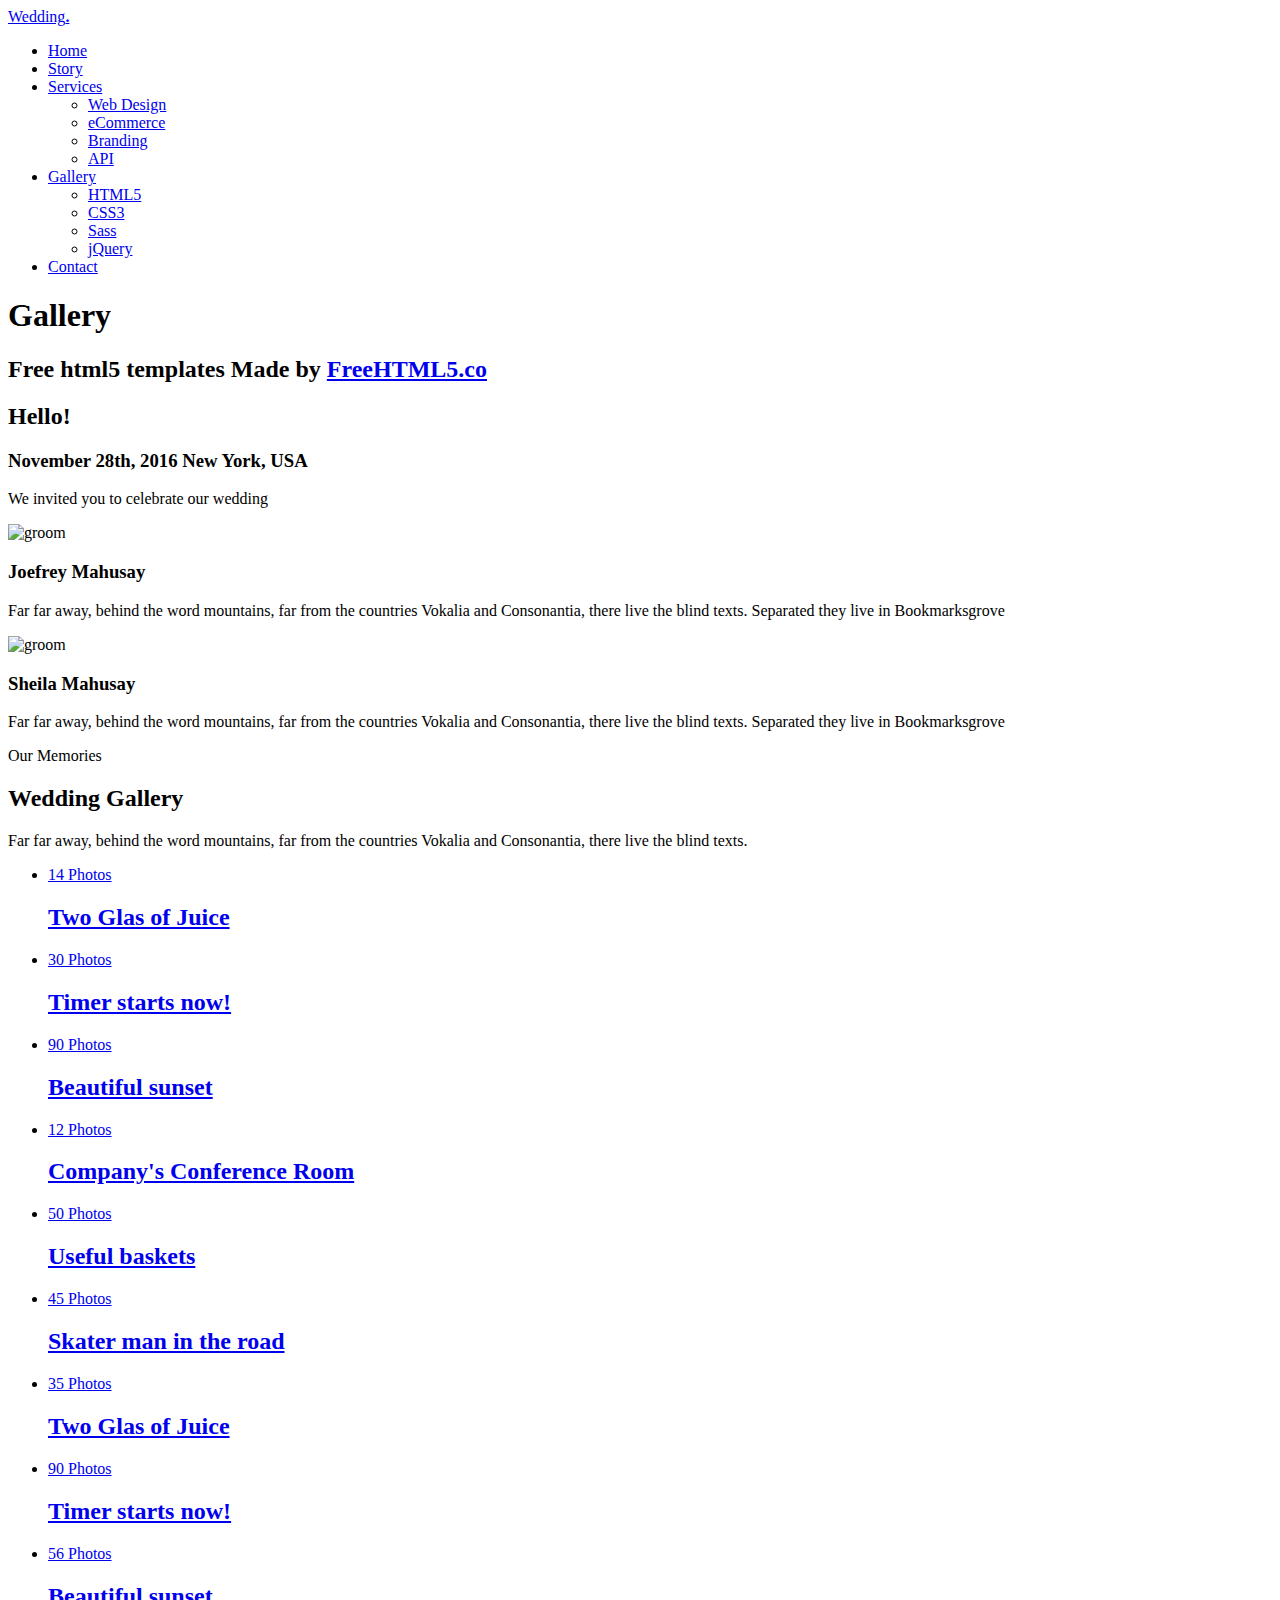
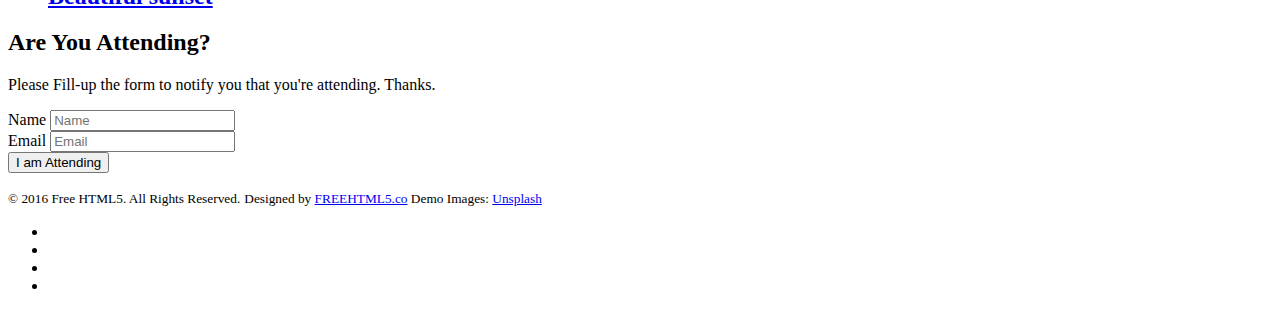
==== gallery.html @ bb52cd8b "Add files via upload" ====
<!DOCTYPE html>
<!--[if lt IE 7]>      <html class="no-js lt-ie9 lt-ie8 lt-ie7"> <![endif]-->
<!--[if IE 7]>         <html class="no-js lt-ie9 lt-ie8"> <![endif]-->
<!--[if IE 8]>         <html class="no-js lt-ie9"> <![endif]-->
<!--[if gt IE 8]><!--> <html class="no-js"> <!--<![endif]-->
	<head>
	<meta charset="utf-8">
	<meta http-equiv="X-UA-Compatible" content="IE=edge">
	<title>Wedding &mdash; 100% Free Fully Responsive HTML5 Template by FREEHTML5.co</title>
	<meta name="viewport" content="width=device-width, initial-scale=1">
	<meta name="description" content="Free HTML5 Template by FREEHTML5.CO" />
	<meta name="keywords" content="free html5, free template, free bootstrap, html5, css3, mobile first, responsive" />
	<meta name="author" content="FREEHTML5.CO" />

  <!-- 
	//////////////////////////////////////////////////////

	FREE HTML5 TEMPLATE 
	DESIGNED & DEVELOPED by FREEHTML5.CO
		
	Website: 		http://freehtml5.co/
	Email: 			info@freehtml5.co
	Twitter: 		http://twitter.com/fh5co
	Facebook: 		https://www.facebook.com/fh5co

	//////////////////////////////////////////////////////
	 -->

  	<!-- Facebook and Twitter integration -->
	<meta property="og:title" content=""/>
	<meta property="og:image" content=""/>
	<meta property="og:url" content=""/>
	<meta property="og:site_name" content=""/>
	<meta property="og:description" content=""/>
	<meta name="twitter:title" content="" />
	<meta name="twitter:image" content="" />
	<meta name="twitter:url" content="" />
	<meta name="twitter:card" content="" />

	<link href='https://fonts.googleapis.com/css?family=Work+Sans:400,300,600,400italic,700' rel='stylesheet' type='text/css'>
	<link href="https://fonts.googleapis.com/css?family=Sacramento" rel="stylesheet">
	
	<!-- Animate.css -->
	<link rel="stylesheet" href="css/animate.css">
	<!-- Icomoon Icon Fonts-->
	<link rel="stylesheet" href="css/icomoon.css">
	<!-- Bootstrap  -->
	<link rel="stylesheet" href="css/bootstrap.css">

	<!-- Magnific Popup -->
	<link rel="stylesheet" href="css/magnific-popup.css">

	<!-- Owl Carousel  -->
	<link rel="stylesheet" href="css/owl.carousel.min.css">
	<link rel="stylesheet" href="css/owl.theme.default.min.css">

	<!-- Theme style  -->
	<link rel="stylesheet" href="css/style.css">

	<!-- Modernizr JS -->
	<script src="js/modernizr-2.6.2.min.js"></script>
	<!-- FOR IE9 below -->
	<!--[if lt IE 9]>
	<script src="js/respond.min.js"></script>
	<![endif]-->

	</head>
	<body>
		
	<div class="fh5co-loader"></div>
	
	<div id="page">
	<nav class="fh5co-nav" role="navigation">
		<div class="container">
			<div class="row">
				<div class="col-xs-2">
					<div id="fh5co-logo"><a href="index.html">Wedding<strong>.</strong></a></div>
				</div>
				<div class="col-xs-10 text-right menu-1">
					<ul>
						<li><a href="index.html">Home</a></li>
						<li><a href="about.html">Story</a></li>
						<li class="has-dropdown">
							<a href="services.html">Services</a>
							<ul class="dropdown">
								<li><a href="#">Web Design</a></li>
								<li><a href="#">eCommerce</a></li>
								<li><a href="#">Branding</a></li>
								<li><a href="#">API</a></li>
							</ul>
						</li>
						<li class="has-dropdown active">
							<a href="gallery.html">Gallery</a>
							<ul class="dropdown">
								<li><a href="#">HTML5</a></li>
								<li><a href="#">CSS3</a></li>
								<li><a href="#">Sass</a></li>
								<li><a href="#">jQuery</a></li>
							</ul>
						</li>
						<li><a href="contact.html">Contact</a></li>
					</ul>
				</div>
			</div>
			
		</div>
	</nav>

	<header id="fh5co-header" class="fh5co-cover fh5co-cover-sm" role="banner" style="background-image:url(images/img_bg_1.jpg);">
		<div class="overlay"></div>
		<div class="fh5co-container">
			<div class="row">
				<div class="col-md-8 col-md-offset-2 text-center">
					<div class="display-t">
						<div class="display-tc animate-box" data-animate-effect="fadeIn">
							<h1>Gallery</h1>
							<h2>Free html5 templates Made by <a href="http://freehtml5.co" target="_blank">FreeHTML5.co</a></h2>
						</div>
					</div>
				</div>
			</div>
		</div>
	</header>

	<div id="fh5co-couple" class="fh5co-section-gray">
		<div class="container">
			<div class="row">
				<div class="col-md-8 col-md-offset-2 text-center fh5co-heading animate-box">
					<h2>Hello!</h2>
					<h3>November 28th, 2016 New York, USA</h3>
					<p>We invited you to celebrate our wedding</p>
				</div>
			</div>
			<div class="couple-wrap animate-box">
				<div class="couple-half">
					<div class="groom">
						<img src="images/groom.jpg" alt="groom" class="img-responsive">
					</div>
					<div class="desc-groom">
						<h3>Joefrey Mahusay</h3>
						<p>Far far away, behind the word mountains, far from the countries Vokalia and Consonantia, there live the blind texts. Separated they live in Bookmarksgrove</p>
					</div>
				</div>
				<p class="heart text-center"><i class="icon-heart2"></i></p>
				<div class="couple-half">
					<div class="bride">
						<img src="images/bride.jpg" alt="groom" class="img-responsive">
					</div>
					<div class="desc-bride">
						<h3>Sheila Mahusay</h3>
						<p>Far far away, behind the word mountains, far from the countries Vokalia and Consonantia, there live the blind texts. Separated they live in Bookmarksgrove</p>
					</div>
				</div>
			</div>
		</div>
	</div>

	<div id="fh5co-gallery">
		<div class="container">
			<div class="row">
				<div class="col-md-8 col-md-offset-2 text-center fh5co-heading animate-box">
					<span>Our Memories</span>
					<h2>Wedding Gallery</h2>
					<p>Far far away, behind the word mountains, far from the countries Vokalia and Consonantia, there live the blind texts.</p>
				</div>
			</div>
			<div class="row row-bottom-padded-md">
				<div class="col-md-12">
					<ul id="fh5co-gallery-list">
						
						<li class="one-third animate-box" data-animate-effect="fadeIn" style="background-image: url(images/gallery-1.jpg); "> 
						<a href="images/gallery-1.jpg">
							<div class="case-studies-summary">
								<span>14 Photos</span>
								<h2>Two Glas of Juice</h2>
							</div>
						</a>
					</li>
					<li class="one-third animate-box" data-animate-effect="fadeIn" style="background-image: url(images/gallery-2.jpg); ">
						<a href="#" class="color-2">
							<div class="case-studies-summary">
								<span>30 Photos</span>
								<h2>Timer starts now!</h2>
							</div>
						</a>
					</li>


					<li class="one-third animate-box" data-animate-effect="fadeIn" style="background-image: url(images/gallery-3.jpg); ">
						<a href="#" class="color-3">
							<div class="case-studies-summary">
								<span>90 Photos</span>
								<h2>Beautiful sunset</h2>
							</div>
						</a>
					</li>
					<li class="one-third animate-box" data-animate-effect="fadeIn" style="background-image: url(images/gallery-4.jpg); ">
						<a href="#" class="color-4">
							<div class="case-studies-summary">
								<span>12 Photos</span>
								<h2>Company's Conference Room</h2>
							</div>
						</a>
					</li>

						<li class="one-third animate-box" data-animate-effect="fadeIn" style="background-image: url(images/gallery-5.jpg); ">
							<a href="#" class="color-3">
								<div class="case-studies-summary">
									<span>50 Photos</span>
									<h2>Useful baskets</h2>
								</div>
							</a>
						</li>
						<li class="one-third animate-box" data-animate-effect="fadeIn" style="background-image: url(images/gallery-6.jpg); ">
							<a href="#" class="color-4">
								<div class="case-studies-summary">
									<span>45 Photos</span>
									<h2>Skater man in the road</h2>
								</div>
							</a>
						</li>

						<li class="one-third animate-box" data-animate-effect="fadeIn" style="background-image: url(images/gallery-7.jpg); ">
							<a href="#" class="color-4">
								<div class="case-studies-summary">
									<span>35 Photos</span>
									<h2>Two Glas of Juice</h2>
								</div>
							</a>
						</li>

						<li class="one-third animate-box" data-animate-effect="fadeIn" style="background-image: url(images/gallery-8.jpg); "> 
							<a href="#" class="color-5">
								<div class="case-studies-summary">
									<span>90 Photos</span>
									<h2>Timer starts now!</h2>
								</div>
							</a>
						</li>
						<li class="one-third animate-box" data-animate-effect="fadeIn" style="background-image: url(images/gallery-9.jpg); ">
							<a href="#" class="color-6">
								<div class="case-studies-summary">
									<span>56 Photos</span>
									<h2>Beautiful sunset</h2>
								</div>
							</a>
						</li>
					</ul>		
				</div>
			</div>
		</div>
	</div>

	<div id="fh5co-started" class="fh5co-bg" style="background-image:url(images/img_bg_4.jpg);">
		<div class="overlay"></div>
		<div class="container">
			<div class="row animate-box">
				<div class="col-md-8 col-md-offset-2 text-center fh5co-heading">
					<h2>Are You Attending?</h2>
					<p>Please Fill-up the form to notify you that you're attending. Thanks.</p>
				</div>
			</div>
			<div class="row animate-box">
				<div class="col-md-10 col-md-offset-1">
					<form class="form-inline">
						<div class="col-md-4 col-sm-4">
							<div class="form-group">
								<label for="name" class="sr-only">Name</label>
								<input type="name" class="form-control" id="name" placeholder="Name">
							</div>
						</div>
						<div class="col-md-4 col-sm-4">
							<div class="form-group">
								<label for="email" class="sr-only">Email</label>
								<input type="email" class="form-control" id="email" placeholder="Email">
							</div>
						</div>
						<div class="col-md-4 col-sm-4">
							<button type="submit" class="btn btn-default btn-block">I am Attending</button>
						</div>
					</form>
				</div>
			</div>
		</div>
	</div>

	<footer id="fh5co-footer" role="contentinfo">
		<div class="container">

			<div class="row copyright">
				<div class="col-md-12 text-center">
					<p>
						<small class="block">&copy; 2016 Free HTML5. All Rights Reserved.</small> 
						<small class="block">Designed by <a href="http://freehtml5.co/" target="_blank">FREEHTML5.co</a> Demo Images: <a href="http://unsplash.co/" target="_blank">Unsplash</a></small>
					</p>
					<p>
						<ul class="fh5co-social-icons">
							<li><a href="#"><i class="icon-twitter"></i></a></li>
							<li><a href="#"><i class="icon-facebook"></i></a></li>
							<li><a href="#"><i class="icon-linkedin"></i></a></li>
							<li><a href="#"><i class="icon-dribbble"></i></a></li>
						</ul>
					</p>
				</div>
			</div>

		</div>
	</footer>
	</div>

	<div class="gototop js-top">
		<a href="#" class="js-gotop"><i class="icon-arrow-up"></i></a>
	</div>
	
	<!-- jQuery -->
	<script src="js/jquery.min.js"></script>
	<!-- jQuery Easing -->
	<script src="js/jquery.easing.1.3.js"></script>
	<!-- Bootstrap -->
	<script src="js/bootstrap.min.js"></script>
	<!-- Waypoints -->
	<script src="js/jquery.waypoints.min.js"></script>
	<!-- Carousel -->
	<script src="js/owl.carousel.min.js"></script>
	<!-- countTo -->
	<script src="js/jquery.countTo.js"></script>

	<!-- Stellar -->
	<script src="js/jquery.stellar.min.js"></script>
	<!-- Magnific Popup -->
	<script src="js/jquery.magnific-popup.min.js"></script>
	<script src="js/magnific-popup-options.js"></script>

	<!-- Main -->
	<script src="js/main.js"></script>


	</body>
</html>
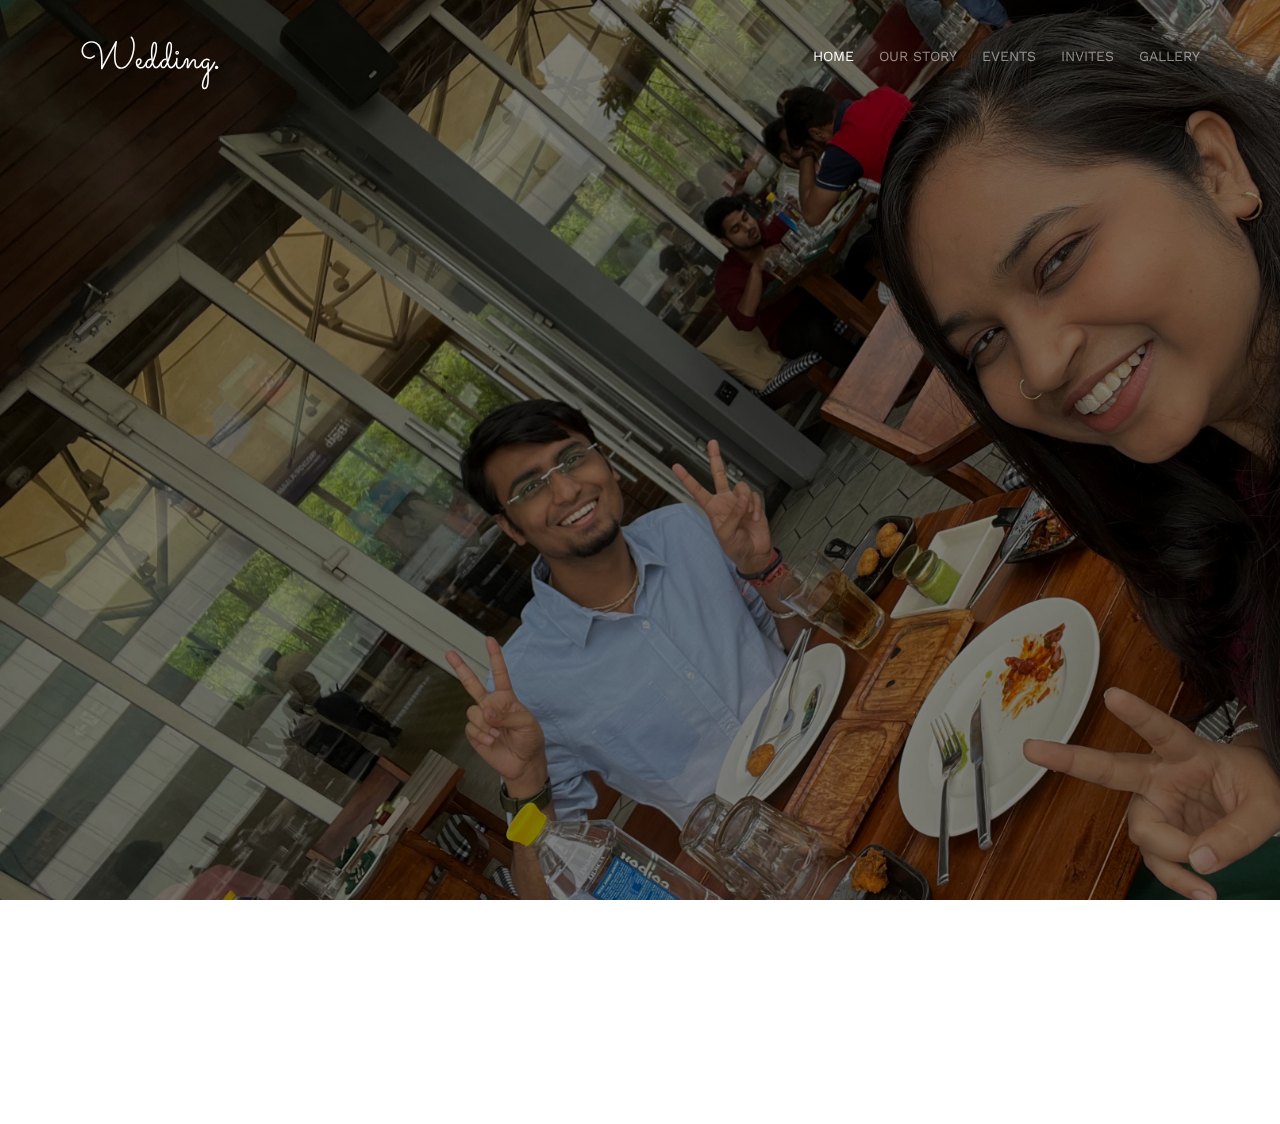
==== commit a3e1066f: "Basic quiz integrated" ====
--- a/gallery.html
+++ b/gallery.html
@@ -6,7 +6,7 @@
 	<head>
 	<meta charset="utf-8">
 	<meta http-equiv="X-UA-Compatible" content="IE=edge">
-	<title>Wedding &mdash; 100% Free Fully Responsive HTML5 Template by FREEHTML5.co</title>
+	<title>Apoorv &mdash; Anjali</title>
 	<meta name="viewport" content="width=device-width, initial-scale=1">
 	<meta name="description" content="Free HTML5 Template by FREEHTML5.CO" />
 	<meta name="keywords" content="free html5, free template, free bootstrap, html5, css3, mobile first, responsive" />
@@ -57,6 +57,10 @@
 	<!-- Theme style  -->
 	<link rel="stylesheet" href="css/style.css">
 
+	<link rel="stylesheet" href="css/style_quiz.css">
+    <!-- FontAweome CDN Link for Icons-->
+    <link rel="stylesheet" href="https://cdnjs.cloudflare.com/ajax/libs/font-awesome/5.15.3/css/all.min.css"/>
+
 	<!-- Modernizr JS -->
 	<script src="js/modernizr-2.6.2.min.js"></script>
 	<!-- FOR IE9 below -->
@@ -70,242 +74,122 @@
 	<div class="fh5co-loader"></div>
 	
 	<div id="page">
-	<nav class="fh5co-nav" role="navigation">
-		<div class="container">
-			<div class="row">
-				<div class="col-xs-2">
-					<div id="fh5co-logo"><a href="index.html">Wedding<strong>.</strong></a></div>
+		<nav class="fh5co-nav" role="navigation">
+			<div class="container">
+				<div class="row">
+					<div class="col-xs-2">
+						<div id="fh5co-logo"><a href="index.html">Wedding<strong>.</strong></a></div>
+					</div>
+					<div class="col-xs-10 text-right menu-1">
+						<ul>
+							<li class="active"><a href="index.html">Home</a></li>
+							<li><a href="#fh5co-couple-story">Our Story</a></li>
+							<li>
+								<a href="#fh5co-event">Events</a>
+							</li>
+							<li>
+								<a href="#fh5co-event-invites">Invites</a>
+							</li>
+							<li><a href="#fh5co-gallery">Gallery</a></li>
+						</ul>
+					</div>
 				</div>
-				<div class="col-xs-10 text-right menu-1">
-					<ul>
-						<li><a href="index.html">Home</a></li>
-						<li><a href="about.html">Story</a></li>
-						<li class="has-dropdown">
-							<a href="services.html">Services</a>
-							<ul class="dropdown">
-								<li><a href="#">Web Design</a></li>
-								<li><a href="#">eCommerce</a></li>
-								<li><a href="#">Branding</a></li>
-								<li><a href="#">API</a></li>
-							</ul>
-						</li>
-						<li class="has-dropdown active">
-							<a href="gallery.html">Gallery</a>
-							<ul class="dropdown">
-								<li><a href="#">HTML5</a></li>
-								<li><a href="#">CSS3</a></li>
-								<li><a href="#">Sass</a></li>
-								<li><a href="#">jQuery</a></li>
-							</ul>
-						</li>
-						<li><a href="contact.html">Contact</a></li>
-					</ul>
-				</div>
+				
 			</div>
-			
-		</div>
-	</nav>
-
-	<header id="fh5co-header" class="fh5co-cover fh5co-cover-sm" role="banner" style="background-image:url(images/img_bg_1.jpg);">
-		<div class="overlay"></div>
-		<div class="fh5co-container">
-			<div class="row">
-				<div class="col-md-8 col-md-offset-2 text-center">
-					<div class="display-t">
-						<div class="display-tc animate-box" data-animate-effect="fadeIn">
-							<h1>Gallery</h1>
-							<h2>Free html5 templates Made by <a href="http://freehtml5.co" target="_blank">FreeHTML5.co</a></h2>
+		</nav>
+	
+		<header id="fh5co-header" class="fh5co-cover" role="banner" data-stellar-background-ratio="0.5">
+			<div class="overlay"></div>
+			<div class="container">
+				<div class="row">
+					<div class="col-md-8 col-md-offset-2 text-center">
+						<div class="display-t">
+							<div class="display-tc animate-box" data-animate-effect="fadeIn">
+								<h1 style="font-size: 70px;">Do you know the couple?</h1>
+								<!-- start Quiz button -->
+	 <div class="start_btn"><button>Start Quiz</button></div>
+								<!-- <h2>We Are Getting Married</h2>
+								<div class="simply-countdown simply-countdown-one"></div>
+								<p><button onclick="saveEvent()" class="btn btn-default btn-sm">Save the date</button></p> -->
+							</div>
 						</div>
 					</div>
 				</div>
 			</div>
-		</div>
-	</header>
-
-	<div id="fh5co-couple" class="fh5co-section-gray">
+		</header>
+	
+	<div id="fh5co-couple">
 		<div class="container">
 			<div class="row">
-				<div class="col-md-8 col-md-offset-2 text-center fh5co-heading animate-box">
-					<h2>Hello!</h2>
-					<h3>November 28th, 2016 New York, USA</h3>
-					<p>We invited you to celebrate our wedding</p>
-				</div>
-			</div>
-			<div class="couple-wrap animate-box">
-				<div class="couple-half">
-					<div class="groom">
-						<img src="images/groom.jpg" alt="groom" class="img-responsive">
-					</div>
-					<div class="desc-groom">
-						<h3>Joefrey Mahusay</h3>
-						<p>Far far away, behind the word mountains, far from the countries Vokalia and Consonantia, there live the blind texts. Separated they live in Bookmarksgrove</p>
-					</div>
-				</div>
-				<p class="heart text-center"><i class="icon-heart2"></i></p>
-				<div class="couple-half">
-					<div class="bride">
-						<img src="images/bride.jpg" alt="groom" class="img-responsive">
-					</div>
-					<div class="desc-bride">
-						<h3>Sheila Mahusay</h3>
-						<p>Far far away, behind the word mountains, far from the countries Vokalia and Consonantia, there live the blind texts. Separated they live in Bookmarksgrove</p>
-					</div>
-				</div>
-			</div>
-		</div>
-	</div>
-
-	<div id="fh5co-gallery">
-		<div class="container">
-			<div class="row">
-				<div class="col-md-8 col-md-offset-2 text-center fh5co-heading animate-box">
-					<span>Our Memories</span>
-					<h2>Wedding Gallery</h2>
-					<p>Far far away, behind the word mountains, far from the countries Vokalia and Consonantia, there live the blind texts.</p>
-				</div>
-			</div>
-			<div class="row row-bottom-padded-md">
-				<div class="col-md-12">
-					<ul id="fh5co-gallery-list">
-						
-						<li class="one-third animate-box" data-animate-effect="fadeIn" style="background-image: url(images/gallery-1.jpg); "> 
-						<a href="images/gallery-1.jpg">
-							<div class="case-studies-summary">
-								<span>14 Photos</span>
-								<h2>Two Glas of Juice</h2>
-							</div>
-						</a>
-					</li>
-					<li class="one-third animate-box" data-animate-effect="fadeIn" style="background-image: url(images/gallery-2.jpg); ">
-						<a href="#" class="color-2">
-							<div class="case-studies-summary">
-								<span>30 Photos</span>
-								<h2>Timer starts now!</h2>
-							</div>
-						</a>
-					</li>
-
-
-					<li class="one-third animate-box" data-animate-effect="fadeIn" style="background-image: url(images/gallery-3.jpg); ">
-						<a href="#" class="color-3">
-							<div class="case-studies-summary">
-								<span>90 Photos</span>
-								<h2>Beautiful sunset</h2>
-							</div>
-						</a>
-					</li>
-					<li class="one-third animate-box" data-animate-effect="fadeIn" style="background-image: url(images/gallery-4.jpg); ">
-						<a href="#" class="color-4">
-							<div class="case-studies-summary">
-								<span>12 Photos</span>
-								<h2>Company's Conference Room</h2>
-							</div>
-						</a>
-					</li>
-
-						<li class="one-third animate-box" data-animate-effect="fadeIn" style="background-image: url(images/gallery-5.jpg); ">
-							<a href="#" class="color-3">
-								<div class="case-studies-summary">
-									<span>50 Photos</span>
-									<h2>Useful baskets</h2>
-								</div>
-							</a>
-						</li>
-						<li class="one-third animate-box" data-animate-effect="fadeIn" style="background-image: url(images/gallery-6.jpg); ">
-							<a href="#" class="color-4">
-								<div class="case-studies-summary">
-									<span>45 Photos</span>
-									<h2>Skater man in the road</h2>
-								</div>
-							</a>
-						</li>
-
-						<li class="one-third animate-box" data-animate-effect="fadeIn" style="background-image: url(images/gallery-7.jpg); ">
-							<a href="#" class="color-4">
-								<div class="case-studies-summary">
-									<span>35 Photos</span>
-									<h2>Two Glas of Juice</h2>
-								</div>
-							</a>
-						</li>
-
-						<li class="one-third animate-box" data-animate-effect="fadeIn" style="background-image: url(images/gallery-8.jpg); "> 
-							<a href="#" class="color-5">
-								<div class="case-studies-summary">
-									<span>90 Photos</span>
-									<h2>Timer starts now!</h2>
-								</div>
-							</a>
-						</li>
-						<li class="one-third animate-box" data-animate-effect="fadeIn" style="background-image: url(images/gallery-9.jpg); ">
-							<a href="#" class="color-6">
-								<div class="case-studies-summary">
-									<span>56 Photos</span>
-									<h2>Beautiful sunset</h2>
-								</div>
-							</a>
-						</li>
-					</ul>		
-				</div>
-			</div>
-		</div>
-	</div>
-
-	<div id="fh5co-started" class="fh5co-bg" style="background-image:url(images/img_bg_4.jpg);">
-		<div class="overlay"></div>
-		<div class="container">
-			<div class="row animate-box">
-				<div class="col-md-8 col-md-offset-2 text-center fh5co-heading">
-					<h2>Are You Attending?</h2>
-					<p>Please Fill-up the form to notify you that you're attending. Thanks.</p>
-				</div>
-			</div>
-			<div class="row animate-box">
-				<div class="col-md-10 col-md-offset-1">
-					<form class="form-inline">
-						<div class="col-md-4 col-sm-4">
-							<div class="form-group">
-								<label for="name" class="sr-only">Name</label>
-								<input type="name" class="form-control" id="name" placeholder="Name">
-							</div>
-						</div>
-						<div class="col-md-4 col-sm-4">
-							<div class="form-group">
-								<label for="email" class="sr-only">Email</label>
-								<input type="email" class="form-control" id="email" placeholder="Email">
-							</div>
-						</div>
-						<div class="col-md-4 col-sm-4">
-							<button type="submit" class="btn btn-default btn-block">I am Attending</button>
-						</div>
-					</form>
-				</div>
-			</div>
-		</div>
-	</div>
-
-	<footer id="fh5co-footer" role="contentinfo">
-		<div class="container">
-
-			<div class="row copyright">
-				<div class="col-md-12 text-center">
-					<p>
-						<small class="block">&copy; 2016 Free HTML5. All Rights Reserved.</small> 
-						<small class="block">Designed by <a href="http://freehtml5.co/" target="_blank">FREEHTML5.co</a> Demo Images: <a href="http://unsplash.co/" target="_blank">Unsplash</a></small>
-					</p>
-					<p>
-						<ul class="fh5co-social-icons">
-							<li><a href="#"><i class="icon-twitter"></i></a></li>
-							<li><a href="#"><i class="icon-facebook"></i></a></li>
-							<li><a href="#"><i class="icon-linkedin"></i></a></li>
-							<li><a href="#"><i class="icon-dribbble"></i></a></li>
-						</ul>
-					</p>
-				</div>
-			</div>
-
-		</div>
-	</footer>
+
+	 <!-- Info Box -->
+	 <div class="info_box">
+		 <div class="info-title"><span>Some Rules of this Quiz</span></div>
+		 <div class="info-list">
+			 <div class="info">1. You will have only <span>15 seconds</span> per each question.</div>
+			 <div class="info">2. Once you select your answer, it can't be undone.</div>
+			 <div class="info">3. You can't select any option once time goes off.</div>
+			 <div class="info">4. You can't exit from the Quiz while you're playing.</div>
+			 <div class="info">5. You'll get points on the basis of your correct answers.</div>
+		 </div>
+		 <div class="buttons">
+			 <button class="quit">Exit Quiz</button>
+			 <button class="restart">Continue</button>
+		 </div>
+	 </div>
+ 
+	 <!-- Quiz Box -->
+	 <div class="quiz_box">
+		 <header>
+			 <div class="title">Awesome Quiz Application</div>
+			 <div class="timer">
+				 <div class="time_left_txt">Time Left</div>
+				 <div class="timer_sec">15</div>
+			 </div>
+			 <div class="time_line"></div>
+		 </header>
+		 <section>
+			 <div class="que_text">
+				 <!-- Here I've inserted question from JavaScript -->
+			 </div>
+			 <div class="option_list">
+				 <!-- Here I've inserted options from JavaScript -->
+			 </div>
+		 </section>
+ 
+		 <!-- footer of Quiz Box -->
+		 <footer>
+			 <div class="total_que">
+				 <!-- Here I've inserted Question Count Number from JavaScript -->
+			 </div>
+			 <button class="next_btn">Next Que</button>
+		 </footer>
+	 </div>
+ 
+	 <!-- Result Box -->
+	 <div class="result_box">
+		 <div class="icon">
+			 <i class="fas fa-crown"></i>
+		 </div>
+		 <div class="complete_text">You've completed the Quiz!</div>
+		 <div class="score_text">
+			 <!-- Here I've inserted Score Result from JavaScript -->
+		 </div>
+		 <div class="buttons">
+			 <button class="restart">Replay Quiz</button>
+			 <button class="quit">Quit Quiz</button>
+		 </div>
+	 </div>
+	 </div>
+	 </div>
+	 </div>
+ 
+	 <!-- Inside this JavaScript file I've inserted Questions and Options only -->
+	 <script src="js/questions.js"></script>
+ 
+	 <!-- Inside this JavaScript file I've coded all Quiz Codes -->
+	 <script src="js/script.js"></script>
+
 	</div>
 
 	<div class="gototop js-top">
--- a/css/icomoon.css
+++ b/css/icomoon.css
@@ -0,0 +1,1571 @@
+@font-face {
+  font-family: 'icomoon';
+  src:  url('../fonts/icomoon/icomoon.eot?6iuir');
+  src:  url('../fonts/icomoon/icomoon.eot?6iuir#iefix') format('embedded-opentype'),
+    url('../fonts/icomoon/icomoon.ttf?6iuir') format('truetype'),
+    url('../fonts/icomoon/icomoon.woff?6iuir') format('woff'),
+    url('../fonts/icomoon/icomoon.svg?6iuir#icomoon') format('svg');
+  font-weight: normal;
+  font-style: normal;
+}
+
+[class^="icon-"], [class*=" icon-"] {
+  /* use !important to prevent issues with browser extensions that change fonts */
+  font-family: 'icomoon' !important;
+  speak: none;
+  font-style: normal;
+  font-weight: normal;
+  font-variant: normal;
+  text-transform: none;
+  line-height: 1;
+
+  /* Better Font Rendering =========== */
+  -webkit-font-smoothing: antialiased;
+  -moz-osx-font-smoothing: grayscale;
+}
+
+.icon-eye:before {
+  content: "\e000";
+}
+.icon-paper-clip:before {
+  content: "\e001";
+}
+.icon-mail:before {
+  content: "\e002";
+}
+.icon-toggle:before {
+  content: "\e003";
+}
+.icon-layout:before {
+  content: "\e004";
+}
+.icon-link:before {
+  content: "\e005";
+}
+.icon-bell:before {
+  content: "\e006";
+}
+.icon-lock:before {
+  content: "\e007";
+}
+.icon-unlock:before {
+  content: "\e008";
+}
+.icon-ribbon:before {
+  content: "\e009";
+}
+.icon-image:before {
+  content: "\e010";
+}
+.icon-signal:before {
+  content: "\e011";
+}
+.icon-target:before {
+  content: "\e012";
+}
+.icon-clipboard:before {
+  content: "\e013";
+}
+.icon-clock:before {
+  content: "\e014";
+}
+.icon-watch:before {
+  content: "\e015";
+}
+.icon-air-play:before {
+  content: "\e016";
+}
+.icon-camera:before {
+  content: "\e017";
+}
+.icon-video:before {
+  content: "\e018";
+}
+.icon-disc:before {
+  content: "\e019";
+}
+.icon-printer:before {
+  content: "\e020";
+}
+.icon-monitor:before {
+  content: "\e021";
+}
+.icon-server:before {
+  content: "\e022";
+}
+.icon-cog:before {
+  content: "\e023";
+}
+.icon-heart:before {
+  content: "\e024";
+}
+.icon-paragraph:before {
+  content: "\e025";
+}
+.icon-align-justify:before {
+  content: "\e026";
+}
+.icon-align-left:before {
+  content: "\e027";
+}
+.icon-align-center:before {
+  content: "\e028";
+}
+.icon-align-right:before {
+  content: "\e029";
+}
+.icon-book:before {
+  content: "\e030";
+}
+.icon-layers:before {
+  content: "\e031";
+}
+.icon-stack:before {
+  content: "\e032";
+}
+.icon-stack-2:before {
+  content: "\e033";
+}
+.icon-paper:before {
+  content: "\e034";
+}
+.icon-paper-stack:before {
+  content: "\e035";
+}
+.icon-search:before {
+  content: "\e036";
+}
+.icon-zoom-in:before {
+  content: "\e037";
+}
+.icon-zoom-out:before {
+  content: "\e038";
+}
+.icon-reply:before {
+  content: "\e039";
+}
+.icon-circle-plus:before {
+  content: "\e040";
+}
+.icon-circle-minus:before {
+  content: "\e041";
+}
+.icon-circle-check:before {
+  content: "\e042";
+}
+.icon-circle-cross:before {
+  content: "\e043";
+}
+.icon-square-plus:before {
+  content: "\e044";
+}
+.icon-square-minus:before {
+  content: "\e045";
+}
+.icon-square-check:before {
+  content: "\e046";
+}
+.icon-square-cross:before {
+  content: "\e047";
+}
+.icon-microphone:before {
+  content: "\e048";
+}
+.icon-record:before {
+  content: "\e049";
+}
+.icon-skip-back:before {
+  content: "\e050";
+}
+.icon-rewind:before {
+  content: "\e051";
+}
+.icon-play:before {
+  content: "\e052";
+}
+.icon-pause:before {
+  content: "\e053";
+}
+.icon-stop:before {
+  content: "\e054";
+}
+.icon-fast-forward:before {
+  content: "\e055";
+}
+.icon-skip-forward:before {
+  content: "\e056";
+}
+.icon-shuffle:before {
+  content: "\e057";
+}
+.icon-repeat:before {
+  content: "\e058";
+}
+.icon-folder:before {
+  content: "\e059";
+}
+.icon-umbrella:before {
+  content: "\e060";
+}
+.icon-moon:before {
+  content: "\e061";
+}
+.icon-thermometer:before {
+  content: "\e062";
+}
+.icon-drop:before {
+  content: "\e063";
+}
+.icon-sun:before {
+  content: "\e064";
+}
+.icon-cloud:before {
+  content: "\e065";
+}
+.icon-cloud-upload:before {
+  content: "\e066";
+}
+.icon-cloud-download:before {
+  content: "\e067";
+}
+.icon-upload:before {
+  content: "\e068";
+}
+.icon-download:before {
+  content: "\e069";
+}
+.icon-location:before {
+  content: "\e070";
+}
+.icon-location-2:before {
+  content: "\e071";
+}
+.icon-map:before {
+  content: "\e072";
+}
+.icon-battery:before {
+  content: "\e073";
+}
+.icon-head:before {
+  content: "\e074";
+}
+.icon-briefcase:before {
+  content: "\e075";
+}
+.icon-speech-bubble:before {
+  content: "\e076";
+}
+.icon-anchor:before {
+  content: "\e077";
+}
+.icon-globe:before {
+  content: "\e078";
+}
+.icon-box:before {
+  content: "\e079";
+}
+.icon-reload:before {
+  content: "\e080";
+}
+.icon-share:before {
+  content: "\e081";
+}
+.icon-marquee:before {
+  content: "\e082";
+}
+.icon-marquee-plus:before {
+  content: "\e083";
+}
+.icon-marquee-minus:before {
+  content: "\e084";
+}
+.icon-tag:before {
+  content: "\e085";
+}
+.icon-power:before {
+  content: "\e086";
+}
+.icon-command:before {
+  content: "\e087";
+}
+.icon-alt:before {
+  content: "\e088";
+}
+.icon-esc:before {
+  content: "\e089";
+}
+.icon-bar-graph:before {
+  content: "\e090";
+}
+.icon-bar-graph-2:before {
+  content: "\e091";
+}
+.icon-pie-graph:before {
+  content: "\e092";
+}
+.icon-star:before {
+  content: "\e093";
+}
+.icon-arrow-left:before {
+  content: "\e094";
+}
+.icon-arrow-right:before {
+  content: "\e095";
+}
+.icon-arrow-up:before {
+  content: "\e096";
+}
+.icon-arrow-down:before {
+  content: "\e097";
+}
+.icon-volume:before {
+  content: "\e098";
+}
+.icon-mute:before {
+  content: "\e099";
+}
+.icon-content-right:before {
+  content: "\e100";
+}
+.icon-content-left:before {
+  content: "\e101";
+}
+.icon-grid:before {
+  content: "\e102";
+}
+.icon-grid-2:before {
+  content: "\e103";
+}
+.icon-columns:before {
+  content: "\e104";
+}
+.icon-loader:before {
+  content: "\e105";
+}
+.icon-bag:before {
+  content: "\e106";
+}
+.icon-ban:before {
+  content: "\e107";
+}
+.icon-flag:before {
+  content: "\e108";
+}
+.icon-trash:before {
+  content: "\e109";
+}
+.icon-expand:before {
+  content: "\e110";
+}
+.icon-contract:before {
+  content: "\e111";
+}
+.icon-maximize:before {
+  content: "\e112";
+}
+.icon-minimize:before {
+  content: "\e113";
+}
+.icon-plus:before {
+  content: "\e114";
+}
+.icon-minus:before {
+  content: "\e115";
+}
+.icon-check:before {
+  content: "\e116";
+}
+.icon-cross:before {
+  content: "\e117";
+}
+.icon-move:before {
+  content: "\e118";
+}
+.icon-delete:before {
+  content: "\e119";
+}
+.icon-menu:before {
+  content: "\e120";
+}
+.icon-archive:before {
+  content: "\e121";
+}
+.icon-inbox:before {
+  content: "\e122";
+}
+.icon-outbox:before {
+  content: "\e123";
+}
+.icon-file:before {
+  content: "\e124";
+}
+.icon-file-add:before {
+  content: "\e125";
+}
+.icon-file-subtract:before {
+  content: "\e126";
+}
+.icon-help:before {
+  content: "\e127";
+}
+.icon-open:before {
+  content: "\e128";
+}
+.icon-ellipsis:before {
+  content: "\e129";
+}
+.icon-add-to-list:before {
+  content: "\e900";
+}
+.icon-classic-computer:before {
+  content: "\e901";
+}
+.icon-controller-fast-backward:before {
+  content: "\e902";
+}
+.icon-creative-commons-attribution:before {
+  content: "\e903";
+}
+.icon-creative-commons-noderivs:before {
+  content: "\e904";
+}
+.icon-creative-commons-noncommercial-eu:before {
+  content: "\e905";
+}
+.icon-creative-commons-noncommercial-us:before {
+  content: "\e906";
+}
+.icon-creative-commons-public-domain:before {
+  content: "\e907";
+}
+.icon-creative-commons-remix:before {
+  content: "\e908";
+}
+.icon-creative-commons-share:before {
+  content: "\e909";
+}
+.icon-creative-commons-sharealike:before {
+  content: "\e90a";
+}
+.icon-creative-commons:before {
+  content: "\e90b";
+}
+.icon-document-landscape:before {
+  content: "\e90c";
+}
+.icon-remove-user:before {
+  content: "\e90d";
+}
+.icon-warning:before {
+  content: "\e90e";
+}
+.icon-arrow-bold-down:before {
+  content: "\e90f";
+}
+.icon-arrow-bold-left:before {
+  content: "\e910";
+}
+.icon-arrow-bold-right:before {
+  content: "\e911";
+}
+.icon-arrow-bold-up:before {
+  content: "\e912";
+}
+.icon-arrow-down2:before {
+  content: "\e913";
+}
+.icon-arrow-left2:before {
+  content: "\e914";
+}
+.icon-arrow-long-down:before {
+  content: "\e915";
+}
+.icon-arrow-long-left:before {
+  content: "\e916";
+}
+.icon-arrow-long-right:before {
+  content: "\e917";
+}
+.icon-arrow-long-up:before {
+  content: "\e918";
+}
+.icon-arrow-right2:before {
+  content: "\e919";
+}
+.icon-arrow-up2:before {
+  content: "\e91a";
+}
+.icon-arrow-with-circle-down:before {
+  content: "\e91b";
+}
+.icon-arrow-with-circle-left:before {
+  content: "\e91c";
+}
+.icon-arrow-with-circle-right:before {
+  content: "\e91d";
+}
+.icon-arrow-with-circle-up:before {
+  content: "\e91e";
+}
+.icon-bookmark:before {
+  content: "\e91f";
+}
+.icon-bookmarks:before {
+  content: "\e920";
+}
+.icon-chevron-down:before {
+  content: "\e921";
+}
+.icon-chevron-left:before {
+  content: "\e922";
+}
+.icon-chevron-right:before {
+  content: "\e923";
+}
+.icon-chevron-small-down:before {
+  content: "\e924";
+}
+.icon-chevron-small-left:before {
+  content: "\e925";
+}
+.icon-chevron-small-right:before {
+  content: "\e926";
+}
+.icon-chevron-small-up:before {
+  content: "\e927";
+}
+.icon-chevron-thin-down:before {
+  content: "\e928";
+}
+.icon-chevron-thin-left:before {
+  content: "\e929";
+}
+.icon-chevron-thin-right:before {
+  content: "\e92a";
+}
+.icon-chevron-thin-up:before {
+  content: "\e92b";
+}
+.icon-chevron-up:before {
+  content: "\e92c";
+}
+.icon-chevron-with-circle-down:before {
+  content: "\e92d";
+}
+.icon-chevron-with-circle-left:before {
+  content: "\e92e";
+}
+.icon-chevron-with-circle-right:before {
+  content: "\e92f";
+}
+.icon-chevron-with-circle-up:before {
+  content: "\e930";
+}
+.icon-cloud2:before {
+  content: "\e931";
+}
+.icon-controller-fast-forward:before {
+  content: "\e932";
+}
+.icon-controller-jump-to-start:before {
+  content: "\e933";
+}
+.icon-controller-next:before {
+  content: "\e934";
+}
+.icon-controller-paus:before {
+  content: "\e935";
+}
+.icon-controller-play:before {
+  content: "\e936";
+}
+.icon-controller-record:before {
+  content: "\e937";
+}
+.icon-controller-stop:before {
+  content: "\e938";
+}
+.icon-controller-volume:before {
+  content: "\e939";
+}
+.icon-dot-single:before {
+  content: "\e93a";
+}
+.icon-dots-three-horizontal:before {
+  content: "\e93b";
+}
+.icon-dots-three-vertical:before {
+  content: "\e93c";
+}
+.icon-dots-two-horizontal:before {
+  content: "\e93d";
+}
+.icon-dots-two-vertical:before {
+  content: "\e93e";
+}
+.icon-download2:before {
+  content: "\e93f";
+}
+.icon-emoji-flirt:before {
+  content: "\e940";
+}
+.icon-flow-branch:before {
+  content: "\e941";
+}
+.icon-flow-cascade:before {
+  content: "\e942";
+}
+.icon-flow-line:before {
+  content: "\e943";
+}
+.icon-flow-parallel:before {
+  content: "\e944";
+}
+.icon-flow-tree:before {
+  content: "\e945";
+}
+.icon-install:before {
+  content: "\e946";
+}
+.icon-layers2:before {
+  content: "\e947";
+}
+.icon-open-book:before {
+  content: "\e948";
+}
+.icon-resize-100:before {
+  content: "\e949";
+}
+.icon-resize-full-screen:before {
+  content: "\e94a";
+}
+.icon-save:before {
+  content: "\e94b";
+}
+.icon-select-arrows:before {
+  content: "\e94c";
+}
+.icon-sound-mute:before {
+  content: "\e94d";
+}
+.icon-sound:before {
+  content: "\e94e";
+}
+.icon-trash2:before {
+  content: "\e94f";
+}
+.icon-triangle-down:before {
+  content: "\e950";
+}
+.icon-triangle-left:before {
+  content: "\e951";
+}
+.icon-triangle-right:before {
+  content: "\e952";
+}
+.icon-triangle-up:before {
+  content: "\e953";
+}
+.icon-uninstall:before {
+  content: "\e954";
+}
+.icon-upload-to-cloud:before {
+  content: "\e955";
+}
+.icon-upload2:before {
+  content: "\e956";
+}
+.icon-add-user:before {
+  content: "\e957";
+}
+.icon-address:before {
+  content: "\e958";
+}
+.icon-adjust:before {
+  content: "\e959";
+}
+.icon-air:before {
+  content: "\e95a";
+}
+.icon-aircraft-landing:before {
+  content: "\e95b";
+}
+.icon-aircraft-take-off:before {
+  content: "\e95c";
+}
+.icon-aircraft:before {
+  content: "\e95d";
+}
+.icon-align-bottom:before {
+  content: "\e95e";
+}
+.icon-align-horizontal-middle:before {
+  content: "\e95f";
+}
+.icon-align-left2:before {
+  content: "\e960";
+}
+.icon-align-right2:before {
+  content: "\e961";
+}
+.icon-align-top:before {
+  content: "\e962";
+}
+.icon-align-vertical-middle:before {
+  content: "\e963";
+}
+.icon-archive2:before {
+  content: "\e964";
+}
+.icon-area-graph:before {
+  content: "\e965";
+}
+.icon-attachment:before {
+  content: "\e966";
+}
+.icon-awareness-ribbon:before {
+  content: "\e967";
+}
+.icon-back-in-time:before {
+  content: "\e968";
+}
+.icon-back:before {
+  content: "\e969";
+}
+.icon-bar-graph2:before {
+  content: "\e96a";
+}
+.icon-battery2:before {
+  content: "\e96b";
+}
+.icon-beamed-note:before {
+  content: "\e96c";
+}
+.icon-bell2:before {
+  content: "\e96d";
+}
+.icon-blackboard:before {
+  content: "\e96e";
+}
+.icon-block:before {
+  content: "\e96f";
+}
+.icon-book2:before {
+  content: "\e970";
+}
+.icon-bowl:before {
+  content: "\e971";
+}
+.icon-box2:before {
+  content: "\e972";
+}
+.icon-briefcase2:before {
+  content: "\e973";
+}
+.icon-browser:before {
+  content: "\e974";
+}
+.icon-brush:before {
+  content: "\e975";
+}
+.icon-bucket:before {
+  content: "\e976";
+}
+.icon-cake:before {
+  content: "\e977";
+}
+.icon-calculator:before {
+  content: "\e978";
+}
+.icon-calendar:before {
+  content: "\e979";
+}
+.icon-camera2:before {
+  content: "\e97a";
+}
+.icon-ccw:before {
+  content: "\e97b";
+}
+.icon-chat:before {
+  content: "\e97c";
+}
+.icon-check2:before {
+  content: "\e97d";
+}
+.icon-circle-with-cross:before {
+  content: "\e97e";
+}
+.icon-circle-with-minus:before {
+  content: "\e97f";
+}
+.icon-circle-with-plus:before {
+  content: "\e980";
+}
+.icon-circle:before {
+  content: "\e981";
+}
+.icon-circular-graph:before {
+  content: "\e982";
+}
+.icon-clapperboard:before {
+  content: "\e983";
+}
+.icon-clipboard2:before {
+  content: "\e984";
+}
+.icon-clock2:before {
+  content: "\e985";
+}
+.icon-code:before {
+  content: "\e986";
+}
+.icon-cog2:before {
+  content: "\e987";
+}
+.icon-colours:before {
+  content: "\e988";
+}
+.icon-compass:before {
+  content: "\e989";
+}
+.icon-copy:before {
+  content: "\e98a";
+}
+.icon-credit-card:before {
+  content: "\e98b";
+}
+.icon-credit:before {
+  content: "\e98c";
+}
+.icon-cross2:before {
+  content: "\e98d";
+}
+.icon-cup:before {
+  content: "\e98e";
+}
+.icon-cw:before {
+  content: "\e98f";
+}
+.icon-cycle:before {
+  content: "\e990";
+}
+.icon-database:before {
+  content: "\e991";
+}
+.icon-dial-pad:before {
+  content: "\e992";
+}
+.icon-direction:before {
+  content: "\e993";
+}
+.icon-document:before {
+  content: "\e994";
+}
+.icon-documents:before {
+  content: "\e995";
+}
+.icon-drink:before {
+  content: "\e996";
+}
+.icon-drive:before {
+  content: "\e997";
+}
+.icon-drop2:before {
+  content: "\e998";
+}
+.icon-edit:before {
+  content: "\e999";
+}
+.icon-email:before {
+  content: "\e99a";
+}
+.icon-emoji-happy:before {
+  content: "\e99b";
+}
+.icon-emoji-neutral:before {
+  content: "\e99c";
+}
+.icon-emoji-sad:before {
+  content: "\e99d";
+}
+.icon-erase:before {
+  content: "\e99e";
+}
+.icon-eraser:before {
+  content: "\e99f";
+}
+.icon-export:before {
+  content: "\e9a0";
+}
+.icon-eye2:before {
+  content: "\e9a1";
+}
+.icon-feather:before {
+  content: "\e9a2";
+}
+.icon-flag2:before {
+  content: "\e9a3";
+}
+.icon-flash:before {
+  content: "\e9a4";
+}
+.icon-flashlight:before {
+  content: "\e9a5";
+}
+.icon-flat-brush:before {
+  content: "\e9a6";
+}
+.icon-folder-images:before {
+  content: "\e9a7";
+}
+.icon-folder-music:before {
+  content: "\e9a8";
+}
+.icon-folder-video:before {
+  content: "\e9a9";
+}
+.icon-folder2:before {
+  content: "\e9aa";
+}
+.icon-forward:before {
+  content: "\e9ab";
+}
+.icon-funnel:before {
+  content: "\e9ac";
+}
+.icon-game-controller:before {
+  content: "\e9ad";
+}
+.icon-gauge:before {
+  content: "\e9ae";
+}
+.icon-globe2:before {
+  content: "\e9af";
+}
+.icon-graduation-cap:before {
+  content: "\e9b0";
+}
+.icon-grid2:before {
+  content: "\e9b1";
+}
+.icon-hair-cross:before {
+  content: "\e9b2";
+}
+.icon-hand:before {
+  content: "\e9b3";
+}
+.icon-heart-outlined:before {
+  content: "\e9b4";
+}
+.icon-heart2:before {
+  content: "\e9b5";
+}
+.icon-help-with-circle:before {
+  content: "\e9b6";
+}
+.icon-help2:before {
+  content: "\e9b7";
+}
+.icon-home:before {
+  content: "\e9b8";
+}
+.icon-hour-glass:before {
+  content: "\e9b9";
+}
+.icon-image-inverted:before {
+  content: "\e9ba";
+}
+.icon-image2:before {
+  content: "\e9bb";
+}
+.icon-images:before {
+  content: "\e9bc";
+}
+.icon-inbox2:before {
+  content: "\e9bd";
+}
+.icon-infinity:before {
+  content: "\e9be";
+}
+.icon-info-with-circle:before {
+  content: "\e9bf";
+}
+.icon-info:before {
+  content: "\e9c0";
+}
+.icon-key:before {
+  content: "\e9c1";
+}
+.icon-keyboard:before {
+  content: "\e9c2";
+}
+.icon-lab-flask:before {
+  content: "\e9c3";
+}
+.icon-landline:before {
+  content: "\e9c4";
+}
+.icon-language:before {
+  content: "\e9c5";
+}
+.icon-laptop:before {
+  content: "\e9c6";
+}
+.icon-leaf:before {
+  content: "\e9c7";
+}
+.icon-level-down:before {
+  content: "\e9c8";
+}
+.icon-level-up:before {
+  content: "\e9c9";
+}
+.icon-lifebuoy:before {
+  content: "\e9ca";
+}
+.icon-light-bulb:before {
+  content: "\e9cb";
+}
+.icon-light-down:before {
+  content: "\e9cc";
+}
+.icon-light-up:before {
+  content: "\e9cd";
+}
+.icon-line-graph:before {
+  content: "\e9ce";
+}
+.icon-link2:before {
+  content: "\e9cf";
+}
+.icon-list:before {
+  content: "\e9d0";
+}
+.icon-location-pin:before {
+  content: "\e9d1";
+}
+.icon-location2:before {
+  content: "\e9d2";
+}
+.icon-lock-open:before {
+  content: "\e9d3";
+}
+.icon-lock2:before {
+  content: "\e9d4";
+}
+.icon-log-out:before {
+  content: "\e9d5";
+}
+.icon-login:before {
+  content: "\e9d6";
+}
+.icon-loop:before {
+  content: "\e9d7";
+}
+.icon-magnet:before {
+  content: "\e9d8";
+}
+.icon-magnifying-glass:before {
+  content: "\e9d9";
+}
+.icon-mail2:before {
+  content: "\e9da";
+}
+.icon-man:before {
+  content: "\e9db";
+}
+.icon-map2:before {
+  content: "\e9dc";
+}
+.icon-mask:before {
+  content: "\e9dd";
+}
+.icon-medal:before {
+  content: "\e9de";
+}
+.icon-megaphone:before {
+  content: "\e9df";
+}
+.icon-menu2:before {
+  content: "\e9e0";
+}
+.icon-message:before {
+  content: "\e9e1";
+}
+.icon-mic:before {
+  content: "\e9e2";
+}
+.icon-minus2:before {
+  content: "\e9e3";
+}
+.icon-mobile:before {
+  content: "\e9e4";
+}
+.icon-modern-mic:before {
+  content: "\e9e5";
+}
+.icon-moon2:before {
+  content: "\e9e6";
+}
+.icon-mouse:before {
+  content: "\e9e7";
+}
+.icon-music:before {
+  content: "\e9e8";
+}
+.icon-network:before {
+  content: "\e9e9";
+}
+.icon-new-message:before {
+  content: "\e9ea";
+}
+.icon-new:before {
+  content: "\e9eb";
+}
+.icon-news:before {
+  content: "\e9ec";
+}
+.icon-note:before {
+  content: "\e9ed";
+}
+.icon-notification:before {
+  content: "\e9ee";
+}
+.icon-old-mobile:before {
+  content: "\e9ef";
+}
+.icon-old-phone:before {
+  content: "\e9f0";
+}
+.icon-palette:before {
+  content: "\e9f1";
+}
+.icon-paper-plane:before {
+  content: "\e9f2";
+}
+.icon-pencil:before {
+  content: "\e9f3";
+}
+.icon-phone:before {
+  content: "\e9f4";
+}
+.icon-pie-chart:before {
+  content: "\e9f5";
+}
+.icon-pin:before {
+  content: "\e9f6";
+}
+.icon-plus2:before {
+  content: "\e9f7";
+}
+.icon-popup:before {
+  content: "\e9f8";
+}
+.icon-power-plug:before {
+  content: "\e9f9";
+}
+.icon-price-ribbon:before {
+  content: "\e9fa";
+}
+.icon-price-tag:before {
+  content: "\e9fb";
+}
+.icon-print:before {
+  content: "\e9fc";
+}
+.icon-progress-empty:before {
+  content: "\e9fd";
+}
+.icon-progress-full:before {
+  content: "\e9fe";
+}
+.icon-progress-one:before {
+  content: "\e9ff";
+}
+.icon-progress-two:before {
+  content: "\ea00";
+}
+.icon-publish:before {
+  content: "\ea01";
+}
+.icon-quote:before {
+  content: "\ea02";
+}
+.icon-radio:before {
+  content: "\ea03";
+}
+.icon-reply-all:before {
+  content: "\ea04";
+}
+.icon-reply2:before {
+  content: "\ea05";
+}
+.icon-retweet:before {
+  content: "\ea06";
+}
+.icon-rocket:before {
+  content: "\ea07";
+}
+.icon-round-brush:before {
+  content: "\ea08";
+}
+.icon-rss:before {
+  content: "\ea09";
+}
+.icon-ruler:before {
+  content: "\ea0a";
+}
+.icon-scissors:before {
+  content: "\ea0b";
+}
+.icon-share-alternitive:before {
+  content: "\ea0c";
+}
+.icon-share2:before {
+  content: "\ea0d";
+}
+.icon-shareable:before {
+  content: "\ea0e";
+}
+.icon-shield:before {
+  content: "\ea0f";
+}
+.icon-shop:before {
+  content: "\ea10";
+}
+.icon-shopping-bag:before {
+  content: "\ea11";
+}
+.icon-shopping-basket:before {
+  content: "\ea12";
+}
+.icon-shopping-cart:before {
+  content: "\ea13";
+}
+.icon-shuffle2:before {
+  content: "\ea14";
+}
+.icon-signal2:before {
+  content: "\ea15";
+}
+.icon-sound-mix:before {
+  content: "\ea16";
+}
+.icon-sports-club:before {
+  content: "\ea17";
+}
+.icon-spreadsheet:before {
+  content: "\ea18";
+}
+.icon-squared-cross:before {
+  content: "\ea19";
+}
+.icon-squared-minus:before {
+  content: "\ea1a";
+}
+.icon-squared-plus:before {
+  content: "\ea1b";
+}
+.icon-star-outlined:before {
+  content: "\ea1c";
+}
+.icon-star2:before {
+  content: "\ea1d";
+}
+.icon-stopwatch:before {
+  content: "\ea1e";
+}
+.icon-suitcase:before {
+  content: "\ea1f";
+}
+.icon-swap:before {
+  content: "\ea20";
+}
+.icon-sweden:before {
+  content: "\ea21";
+}
+.icon-switch:before {
+  content: "\ea22";
+}
+.icon-tablet:before {
+  content: "\ea23";
+}
+.icon-tag2:before {
+  content: "\ea24";
+}
+.icon-text-document-inverted:before {
+  content: "\ea25";
+}
+.icon-text-document:before {
+  content: "\ea26";
+}
+.icon-text:before {
+  content: "\ea27";
+}
+.icon-thermometer2:before {
+  content: "\ea28";
+}
+.icon-thumbs-down:before {
+  content: "\ea29";
+}
+.icon-thumbs-up:before {
+  content: "\ea2a";
+}
+.icon-thunder-cloud:before {
+  content: "\ea2b";
+}
+.icon-ticket:before {
+  content: "\ea2c";
+}
+.icon-time-slot:before {
+  content: "\ea2d";
+}
+.icon-tools:before {
+  content: "\ea2e";
+}
+.icon-traffic-cone:before {
+  content: "\ea2f";
+}
+.icon-tree:before {
+  content: "\ea30";
+}
+.icon-trophy:before {
+  content: "\ea31";
+}
+.icon-tv:before {
+  content: "\ea32";
+}
+.icon-typing:before {
+  content: "\ea33";
+}
+.icon-unread:before {
+  content: "\ea34";
+}
+.icon-untag:before {
+  content: "\ea35";
+}
+.icon-user:before {
+  content: "\ea36";
+}
+.icon-users:before {
+  content: "\ea37";
+}
+.icon-v-card:before {
+  content: "\ea38";
+}
+.icon-video2:before {
+  content: "\ea39";
+}
+.icon-vinyl:before {
+  content: "\ea3a";
+}
+.icon-voicemail:before {
+  content: "\ea3b";
+}
+.icon-wallet:before {
+  content: "\ea3c";
+}
+.icon-water:before {
+  content: "\ea3d";
+}
+.icon-px-with-circle:before {
+  content: "\ea3e";
+}
+.icon-px:before {
+  content: "\ea3f";
+}
+.icon-basecamp:before {
+  content: "\ea40";
+}
+.icon-behance:before {
+  content: "\ea41";
+}
+.icon-creative-cloud:before {
+  content: "\ea42";
+}
+.icon-dropbox:before {
+  content: "\ea43";
+}
+.icon-evernote:before {
+  content: "\ea44";
+}
+.icon-flattr:before {
+  content: "\ea45";
+}
+.icon-foursquare:before {
+  content: "\ea46";
+}
+.icon-google-drive:before {
+  content: "\ea47";
+}
+.icon-google-hangouts:before {
+  content: "\ea48";
+}
+.icon-grooveshark:before {
+  content: "\ea49";
+}
+.icon-icloud:before {
+  content: "\ea4a";
+}
+.icon-mixi:before {
+  content: "\ea4b";
+}
+.icon-onedrive:before {
+  content: "\ea4c";
+}
+.icon-paypal:before {
+  content: "\ea4d";
+}
+.icon-picasa:before {
+  content: "\ea4e";
+}
+.icon-qq:before {
+  content: "\ea4f";
+}
+.icon-rdio-with-circle:before {
+  content: "\ea50";
+}
+.icon-renren:before {
+  content: "\ea51";
+}
+.icon-scribd:before {
+  content: "\ea52";
+}
+.icon-sina-weibo:before {
+  content: "\ea53";
+}
+.icon-skype-with-circle:before {
+  content: "\ea54";
+}
+.icon-skype:before {
+  content: "\ea55";
+}
+.icon-slideshare:before {
+  content: "\ea56";
+}
+.icon-smashing:before {
+  content: "\ea57";
+}
+.icon-soundcloud:before {
+  content: "\ea58";
+}
+.icon-spotify-with-circle:before {
+  content: "\ea59";
+}
+.icon-spotify:before {
+  content: "\ea5a";
+}
+.icon-swarm:before {
+  content: "\ea5b";
+}
+.icon-vine-with-circle:before {
+  content: "\ea5c";
+}
+.icon-vine:before {
+  content: "\ea5d";
+}
+.icon-vk-alternitive:before {
+  content: "\ea5e";
+}
+.icon-vk-with-circle:before {
+  content: "\ea5f";
+}
+.icon-vk:before {
+  content: "\ea60";
+}
+.icon-xing-with-circle:before {
+  content: "\ea61";
+}
+.icon-xing:before {
+  content: "\ea62";
+}
+.icon-yelp:before {
+  content: "\ea63";
+}
+.icon-dribbble-with-circle:before {
+  content: "\ea64";
+}
+.icon-dribbble:before {
+  content: "\ea65";
+}
+.icon-facebook-with-circle:before {
+  content: "\ea66";
+}
+.icon-facebook:before {
+  content: "\ea67";
+}
+.icon-flickr-with-circle:before {
+  content: "\ea68";
+}
+.icon-flickr:before {
+  content: "\ea69";
+}
+.icon-github-with-circle:before {
+  content: "\ea6a";
+}
+.icon-github:before {
+  content: "\ea6b";
+}
+.icon-google-with-circle:before {
+  content: "\ea6c";
+}
+.icon-google:before {
+  content: "\ea6d";
+}
+.icon-instagram-with-circle:before {
+  content: "\ea6e";
+}
+.icon-instagram:before {
+  content: "\ea6f";
+}
+.icon-lastfm-with-circle:before {
+  content: "\ea70";
+}
+.icon-lastfm:before {
+  content: "\ea71";
+}
+.icon-linkedin-with-circle:before {
+  content: "\ea72";
+}
+.icon-linkedin:before {
+  content: "\ea73";
+}
+.icon-pinterest-with-circle:before {
+  content: "\ea74";
+}
+.icon-pinterest:before {
+  content: "\ea75";
+}
+.icon-rdio:before {
+  content: "\ea76";
+}
+.icon-stumbleupon-with-circle:before {
+  content: "\ea77";
+}
+.icon-stumbleupon:before {
+  content: "\ea78";
+}
+.icon-tumblr-with-circle:before {
+  content: "\ea79";
+}
+.icon-tumblr:before {
+  content: "\ea7a";
+}
+.icon-twitter-with-circle:before {
+  content: "\ea7b";
+}
+.icon-twitter:before {
+  content: "\ea7c";
+}
+.icon-vimeo-with-circle:before {
+  content: "\ea7d";
+}
+.icon-vimeo:before {
+  content: "\ea7e";
+}
+.icon-youtube-with-circle:before {
+  content: "\ea7f";
+}
+.icon-youtube:before {
+  content: "\ea80";
+}
--- a/css/style.css
+++ b/css/style.css
@@ -0,0 +1,1854 @@
+@font-face {
+  font-family: 'icomoon';
+  src: url("../fonts/icomoon/icomoon.eot?srf3rx");
+  src: url("../fonts/icomoon/icomoon.eot?srf3rx#iefix") format("embedded-opentype"), url("../fonts/icomoon/icomoon.ttf?srf3rx") format("truetype"), url("../fonts/icomoon/icomoon.woff?srf3rx") format("woff"), url("../fonts/icomoon/icomoon.svg?srf3rx#icomoon") format("svg");
+  font-weight: normal;
+  font-style: normal;
+}
+/* =======================================================
+*
+* 	Template Style 
+*
+* ======================================================= */
+body {
+  font-family: "Work Sans", Arial, sans-serif;
+  font-weight: 400;
+  font-size: 16px;
+  line-height: 1.7;
+  color: #828282;
+  background: #fff;
+}
+
+#page {
+  position: relative;
+  overflow-x: hidden;
+  width: 100%;
+  height: 100%;
+  -webkit-transition: 0.5s;
+  -o-transition: 0.5s;
+  transition: 0.5s;
+}
+.offcanvas #page {
+  overflow: hidden;
+  position: absolute;
+}
+.offcanvas #page:after {
+  -webkit-transition: 2s;
+  -o-transition: 2s;
+  transition: 2s;
+  position: absolute;
+  top: 0;
+  right: 0;
+  bottom: 0;
+  left: 0;
+  z-index: 101;
+  background: rgba(0, 0, 0, 0.7);
+  content: "";
+}
+
+a {
+  color: #F14E95;
+  -webkit-transition: 0.5s;
+  -o-transition: 0.5s;
+  transition: 0.5s;
+}
+a:hover, a:active, a:focus {
+  color: #F14E95;
+  outline: none;
+  text-decoration: none;
+}
+
+p {
+  margin-bottom: 20px;
+}
+
+h1, h2, h3, h4, h5, h6, figure {
+  color: #000;
+  font-family: "Work Sans", Arial, sans-serif;
+  font-weight: 400;
+  margin: 0 0 20px 0;
+}
+
+::-webkit-selection {
+  color: #fff;
+  background: #F14E95;
+}
+
+::-moz-selection {
+  color: #fff;
+  background: #F14E95;
+}
+
+::selection {
+  color: #fff;
+  background: #F14E95;
+}
+
+.fh5co-nav {
+  position: absolute;
+  top: 0;
+  margin: 0;
+  padding: 0;
+  width: 100%;
+  padding: 40px 0;
+  z-index: 1001;
+}
+@media screen and (max-width: 768px) {
+  .fh5co-nav {
+    padding: 20px 0;
+  }
+}
+.fh5co-nav #fh5co-logo {
+  font-size: 40px;
+  margin: 0;
+  padding: 0;
+  line-height: 40px;
+  font-family: "Sacramento", Arial, serif;
+}
+.fh5co-nav a {
+  padding: 5px 10px;
+  color: #fff;
+}
+@media screen and (max-width: 768px) {
+  .fh5co-nav .menu-1, .fh5co-nav .menu-2 {
+    display: none;
+  }
+}
+.fh5co-nav ul {
+  padding: 0;
+  margin: 2px 0 0 0;
+}
+.fh5co-nav ul li {
+  padding: 0;
+  margin: 0;
+  list-style: none;
+  display: inline;
+}
+.fh5co-nav ul li a {
+  font-size: 14px;
+  padding: 30px 10px;
+  text-transform: uppercase;
+  color: rgba(255, 255, 255, 0.5);
+  -webkit-transition: 0.5s;
+  -o-transition: 0.5s;
+  transition: 0.5s;
+}
+.fh5co-nav ul li a:hover, .fh5co-nav ul li a:focus, .fh5co-nav ul li a:active {
+  color: white;
+}
+.fh5co-nav ul li.has-dropdown {
+  position: relative;
+}
+.fh5co-nav ul li.has-dropdown .dropdown {
+  width: 130px;
+  -webkit-box-shadow: 0px 14px 33px -9px rgba(0, 0, 0, 0.75);
+  -moz-box-shadow: 0px 14px 33px -9px rgba(0, 0, 0, 0.75);
+  box-shadow: 0px 14px 33px -9px rgba(0, 0, 0, 0.75);
+  z-index: 1002;
+  visibility: hidden;
+  opacity: 0;
+  position: absolute;
+  top: 40px;
+  left: 0;
+  text-align: left;
+  background: #fff;
+  padding: 20px;
+  -webkit-border-radius: 4px;
+  -moz-border-radius: 4px;
+  -ms-border-radius: 4px;
+  border-radius: 4px;
+  -webkit-transition: 0s;
+  -o-transition: 0s;
+  transition: 0s;
+}
+.fh5co-nav ul li.has-dropdown .dropdown:before {
+  bottom: 100%;
+  left: 40px;
+  border: solid transparent;
+  content: " ";
+  height: 0;
+  width: 0;
+  position: absolute;
+  pointer-events: none;
+  border-bottom-color: #fff;
+  border-width: 8px;
+  margin-left: -8px;
+}
+.fh5co-nav ul li.has-dropdown .dropdown li {
+  display: block;
+  margin-bottom: 7px;
+}
+.fh5co-nav ul li.has-dropdown .dropdown li:last-child {
+  margin-bottom: 0;
+}
+.fh5co-nav ul li.has-dropdown .dropdown li a {
+  padding: 2px 0;
+  display: block;
+  color: #999999;
+  line-height: 1.2;
+  text-transform: none;
+  font-size: 15px;
+}
+.fh5co-nav ul li.has-dropdown .dropdown li a:hover {
+  color: #000;
+}
+.fh5co-nav ul li.has-dropdown:hover a, .fh5co-nav ul li.has-dropdown:focus a {
+  color: #fff;
+}
+.fh5co-nav ul li.btn-cta a {
+  color: #F14E95;
+}
+.fh5co-nav ul li.btn-cta a span {
+  background: #fff;
+  padding: 4px 20px;
+  display: -moz-inline-stack;
+  display: inline-block;
+  zoom: 1;
+  *display: inline;
+  -webkit-transition: 0.3s;
+  -o-transition: 0.3s;
+  transition: 0.3s;
+  -webkit-border-radius: 100px;
+  -moz-border-radius: 100px;
+  -ms-border-radius: 100px;
+  border-radius: 100px;
+}
+.fh5co-nav ul li.btn-cta a:hover span {
+  -webkit-box-shadow: 0px 14px 20px -9px rgba(0, 0, 0, 0.75);
+  -moz-box-shadow: 0px 14px 20px -9px rgba(0, 0, 0, 0.75);
+  box-shadow: 0px 14px 20px -9px rgba(0, 0, 0, 0.75);
+}
+.fh5co-nav ul li.active > a {
+  color: #fff !important;
+}
+
+#fh5co-counter,
+#fh5co-event,
+.fh5co-bg {
+  background-size: cover;
+  background-position: top center;
+  background-repeat: no-repeat;
+  position: relative;
+}
+
+.fh5co-bg {
+  background-position: center center;
+  width: 100%;
+  float: left;
+  position: relative;
+}
+
+.fh5co-video {
+  height: 450px;
+  overflow: hidden;
+  -webkit-border-radius: 7px;
+  -moz-border-radius: 7px;
+  -ms-border-radius: 7px;
+  border-radius: 7px;
+}
+.fh5co-video a {
+  z-index: 1001;
+  position: absolute;
+  top: 50%;
+  left: 50%;
+  margin-top: -45px;
+  margin-left: -45px;
+  width: 90px;
+  height: 90px;
+  display: table;
+  text-align: center;
+  background: #fff;
+  -webkit-box-shadow: 0px 14px 30px -15px rgba(0, 0, 0, 0.75);
+  -moz-box-shadow: 0px 14px 30px -15px rgba(0, 0, 0, 0.75);
+  box-shadow: 0px 14px 30px -15px rgba(0, 0, 0, 0.75);
+  -webkit-border-radius: 50%;
+  -moz-border-radius: 50%;
+  -ms-border-radius: 50%;
+  border-radius: 50%;
+}
+.fh5co-video a i {
+  text-align: center;
+  display: table-cell;
+  vertical-align: middle;
+  font-size: 40px;
+}
+.fh5co-video .overlay {
+  position: absolute;
+  top: 0;
+  left: 0;
+  right: 0;
+  bottom: 0;
+  background: rgba(0, 0, 0, 0.5);
+  -webkit-transition: 0.5s;
+  -o-transition: 0.5s;
+  transition: 0.5s;
+}
+.fh5co-video:hover .overlay {
+  background: rgba(0, 0, 0, 0.7);
+}
+.fh5co-video:hover a {
+  position: relative;
+  -webkit-transform: scale(1.2);
+  -moz-transform: scale(1.2);
+  -ms-transform: scale(1.2);
+  -o-transform: scale(1.2);
+  transform: scale(1.2);
+}
+
+.fh5co-cover {
+  height: 900px;
+  background-size: cover;
+  background-repeat: no-repeat;
+  position: relative;
+  width: 100%;
+}
+.fh5co-cover .overlay {
+  z-index: 0;
+  position: absolute;
+  bottom: 0;
+  top: 0;
+  left: 0;
+  right: 0;
+  background: rgba(0, 0, 0, 0.5);
+}
+.fh5co-cover > .fh5co-container {
+  position: relative;
+  z-index: 10;
+}
+@media screen and (max-width: 768px) {
+  .fh5co-cover {
+    height: 600px;
+  }
+}
+.fh5co-cover .display-t,
+.fh5co-cover .display-tc {
+  height: 900px;
+  display: table;
+  width: 100%;
+}
+@media screen and (max-width: 768px) {
+  .fh5co-cover .display-t,
+  .fh5co-cover .display-tc {
+    height: 600px;
+  }
+}
+.fh5co-cover.fh5co-cover-sm {
+  height: 600px;
+}
+@media screen and (max-width: 768px) {
+  .fh5co-cover.fh5co-cover-sm {
+    height: 400px;
+  }
+}
+.fh5co-cover.fh5co-cover-sm .display-t,
+.fh5co-cover.fh5co-cover-sm .display-tc {
+  height: 600px;
+  display: table;
+  width: 100%;
+}
+@media screen and (max-width: 768px) {
+  .fh5co-cover.fh5co-cover-sm .display-t,
+  .fh5co-cover.fh5co-cover-sm .display-tc {
+    height: 400px;
+  }
+}
+
+#fh5co-counter,
+#fh5co-event {
+  height: 850px;
+  float: left;
+}
+#fh5co-counter .display-t,
+#fh5co-counter .display-tc,
+#fh5co-event .display-t,
+#fh5co-event .display-tc {
+  height: 700px;
+  display: table;
+  width: 100%;
+}
+#fh5co-counter .fh5co-heading h2,
+#fh5co-event .fh5co-heading h2 {
+  color: #fff;
+}
+#fh5co-counter .fh5co-heading span,
+#fh5co-event .fh5co-heading span {
+  color: rgba(255, 255, 255, 0.5);
+  text-transform: uppercase;
+  font-size: 13px;
+  letter-spacing: 2px;
+  font-weight: 600;
+}
+#fh5co-counter .overlay,
+#fh5co-event .overlay {
+  position: absolute;
+  top: 0;
+  left: 0;
+  right: 0;
+  bottom: 0;
+  background: rgba(0, 0, 0, 0.4);
+}
+@media screen and (max-width: 768px) {
+  #fh5co-counter,
+  #fh5co-event {
+    height: inherit;
+    padding: 7em 0;
+  }
+  #fh5co-counter .display-t,
+  #fh5co-counter .display-tc,
+  #fh5co-event .display-t,
+  #fh5co-event .display-tc {
+    height: inherit;
+  }
+}
+#fh5co-counter .event-wrap,
+#fh5co-event .event-wrap {
+  border: 2px solid rgba(255, 255, 255, 0.5);
+  background: rgba(255, 255, 255, 0.1);
+  padding: 30px;
+  width: 100%;
+  float: left;
+  -webkit-border-radius: 4px;
+  -moz-border-radius: 4px;
+  -ms-border-radius: 4px;
+  border-radius: 4px;
+}
+@media screen and (max-width: 768px) {
+  #fh5co-counter .event-wrap,
+  #fh5co-event .event-wrap {
+    margin-bottom: 10px;
+  }
+}
+#fh5co-counter .event-wrap h3,
+#fh5co-event .event-wrap h3 {
+  font-size: 20px;
+  color: #fff;
+  border-bottom: 1px solid rgba(255, 255, 255, 0.5);
+  display: block;
+  padding-bottom: 20px;
+  text-transform: uppercase;
+  letter-spacing: 2px;
+}
+#fh5co-counter .event-wrap p, #fh5co-counter .event-wrap span,
+#fh5co-event .event-wrap p,
+#fh5co-event .event-wrap span {
+  display: block;
+  color: rgba(255, 255, 255, 0.8);
+}
+#fh5co-counter .event-wrap i,
+#fh5co-event .event-wrap i {
+  color: white;
+  font-size: 20px;
+}
+#fh5co-counter .event-wrap .event-col,
+#fh5co-event .event-wrap .event-col {
+  width: 50%;
+  float: left;
+  margin-bottom: 30px;
+}
+
+#fh5co-counter {
+  height: 600px;
+}
+@media screen and (max-width: 768px) {
+  #fh5co-counter {
+    height: auto;
+  }
+}
+
+.timeline {
+  list-style: none;
+  padding: 20px 0 20px;
+  position: relative;
+}
+.timeline:before {
+  top: 0;
+  bottom: 0;
+  position: absolute;
+  content: " ";
+  width: 1px;
+  background-color: #d4d4d4;
+  left: 50%;
+  margin-left: 0px;
+}
+@media screen and (max-width: 480px) {
+  .timeline:before {
+    margin-left: -64px;
+  }
+}
+.timeline > li {
+  margin-bottom: 20px;
+  position: relative;
+}
+.timeline > li:before, .timeline > li:after {
+  content: " ";
+  display: table;
+}
+.timeline > li:after {
+  clear: both;
+}
+.timeline > li > .timeline-panel {
+  width: 40%;
+  float: left;
+  border: 1px solid #d4d4d4;
+  padding: 30px;
+  position: relative;
+  -webkit-border-radius: 4px;
+  -moz-border-radius: 4px;
+  -ms-border-radius: 4px;
+  border-radius: 4px;
+}
+.timeline > li > .timeline-panel:before {
+  position: absolute;
+  top: 80px;
+  right: -15px;
+  display: inline-block;
+  border-top: 15px solid transparent;
+  border-left: 15px solid #ccc;
+  border-right: 0 solid #ccc;
+  border-bottom: 15px solid transparent;
+  content: " ";
+}
+.timeline > li > .timeline-panel:after {
+  position: absolute;
+  top: 81px;
+  right: -14px;
+  display: inline-block;
+  border-top: 14px solid transparent;
+  border-left: 14px solid #fff;
+  border-right: 0 solid #fff;
+  border-bottom: 14px solid transparent;
+  content: " ";
+}
+@media screen and (max-width: 480px) {
+  .timeline > li > .timeline-panel {
+    width: 75% !important;
+  }
+  .timeline > li > .timeline-panel:before {
+    top: 30px;
+  }
+  .timeline > li > .timeline-panel:after {
+    top: 31px;
+  }
+}
+.timeline > li > .timeline-badge {
+  background-size: cover;
+  background-position: top center;
+  background-repeat: no-repeat;
+  position: relative;
+  color: #fff;
+  width: 160px;
+  height: 160px;
+  line-height: 50px;
+  font-size: 1.4em;
+  text-align: center;
+  position: absolute;
+  top: 16px;
+  left: 50%;
+  margin-left: -80px;
+  background-color: #999999;
+  z-index: 100;
+  -webkit-border-radius: 50%;
+  -moz-border-radius: 50%;
+  -ms-border-radius: 50%;
+  border-radius: 50%;
+}
+@media screen and (max-width: 480px) {
+  .timeline > li > .timeline-badge {
+    width: 60px;
+    height: 60px;
+    margin-left: -20px !important;
+  }
+}
+.timeline > li.timeline-inverted > .timeline-panel {
+  float: right;
+}
+.timeline > li.timeline-inverted > .timeline-panel:before {
+  border-left-width: 0;
+  border-right-width: 15px;
+  left: -15px;
+  right: auto;
+}
+.timeline > li.timeline-inverted > .timeline-panel:after {
+  border-left-width: 0;
+  border-right-width: 14px;
+  left: -14px;
+  right: auto;
+}
+
+.timeline-title {
+  margin-top: 0;
+}
+
+.date {
+  display: block;
+  margin-bottom: 20px;
+  font-size: 13px;
+  text-transform: uppercase;
+  letter-spacing: 2px;
+}
+
+.timeline-body > p,
+.timeline-body > ul {
+  margin-bottom: 0;
+}
+
+.timeline-body > p + p {
+  margin-top: 5px;
+}
+
+@media (max-width: 992px) {
+  ul.timeline:before {
+    left: 90px;
+  }
+
+  ul.timeline > li > .timeline-panel {
+    width: calc(100% - 200px);
+    width: -moz-calc(100% - 200px);
+    width: -webkit-calc(100% - 200px);
+  }
+
+  ul.timeline > li > .timeline-badge {
+    left: 15px;
+    margin-left: 0;
+    top: 16px;
+  }
+
+  ul.timeline > li > .timeline-panel {
+    float: right;
+  }
+
+  ul.timeline > li > .timeline-panel:before {
+    border-left-width: 0;
+    border-right-width: 15px;
+    left: -15px;
+    right: auto;
+  }
+
+  ul.timeline > li > .timeline-panel:after {
+    border-left-width: 0;
+    border-right-width: 14px;
+    left: -14px;
+    right: auto;
+  }
+}
+#fh5co-gallery-list {
+  flex-wrap: wrap;
+  -webkit-flex-wrap: wrap;
+  -moz-flex-wrap: wrap;
+  display: -webkit-box;
+  display: -moz-box;
+  display: -ms-flexbox;
+  display: -webkit-flex;
+  display: flex;
+  position: relative;
+  float: left;
+  padding: 0;
+  margin: 0;
+  width: 100%;
+}
+#fh5co-gallery-list li {
+  display: block;
+  padding: 0;
+  margin: 0 0 10px 1%;
+  list-style: none;
+  min-height: 400px;
+  background-position: center center;
+  background-size: cover;
+  background-repeat: no-repeat;
+  float: left;
+  clear: left;
+  position: relative;
+  -webkit-border-radius: 7px;
+  -moz-border-radius: 7px;
+  -ms-border-radius: 7px;
+  border-radius: 7px;
+}
+@media screen and (max-width: 480px) {
+  #fh5co-gallery-list li {
+    margin-left: 0;
+  }
+}
+#fh5co-gallery-list li a {
+  min-height: 400px;
+  padding: 2em;
+  position: relative;
+  width: 100%;
+  display: block;
+}
+#fh5co-gallery-list li a:before {
+  position: absolute;
+  top: 0;
+  left: 0;
+  right: 0;
+  bottom: 0;
+  content: "";
+  z-index: 80;
+  -webkit-transition: 0.5s;
+  -o-transition: 0.5s;
+  transition: 0.5s;
+  -webkit-border-radius: 7px;
+  -moz-border-radius: 7px;
+  -ms-border-radius: 7px;
+  border-radius: 7px;
+  background: rgba(0, 0, 0, 0.2);
+}
+#fh5co-gallery-list li a:hover:before {
+  background: rgba(0, 0, 0, 0.5);
+}
+#fh5co-gallery-list li a .case-studies-summary {
+  width: auto;
+  bottom: 2em;
+  left: 2em;
+  right: 2em;
+  position: absolute;
+  z-index: 100;
+}
+@media screen and (max-width: 768px) {
+  #fh5co-gallery-list li a .case-studies-summary {
+    bottom: 1em;
+    left: 1em;
+    right: 1em;
+  }
+}
+#fh5co-gallery-list li a .case-studies-summary span {
+  text-transform: uppercase;
+  letter-spacing: 2px;
+  font-size: 13px;
+  color: rgba(255, 255, 255, 0.7);
+}
+#fh5co-gallery-list li a .case-studies-summary h2 {
+  color: #fff;
+  margin-bottom: 0;
+}
+@media screen and (max-width: 768px) {
+  #fh5co-gallery-list li a .case-studies-summary h2 {
+    font-size: 20px;
+  }
+}
+#fh5co-gallery-list li.one-third {
+  width: 32.3%;
+}
+@media screen and (max-width: 768px) {
+  #fh5co-gallery-list li.one-third {
+    width: 49%;
+  }
+}
+@media screen and (max-width: 480px) {
+  #fh5co-gallery-list li.one-third {
+    width: 100%;
+  }
+}
+
+#map {
+  width: 100%;
+  height: 500px;
+  position: relative;
+}
+@media screen and (max-width: 768px) {
+  #map {
+    height: 200px;
+  }
+}
+
+.fh5co-social-icons {
+  margin: 0;
+  padding: 0;
+}
+.fh5co-social-icons li {
+  margin: 0;
+  padding: 0;
+  list-style: none;
+  display: -moz-inline-stack;
+  display: inline-block;
+  zoom: 1;
+  *display: inline;
+}
+.fh5co-social-icons li a {
+  display: -moz-inline-stack;
+  display: inline-block;
+  zoom: 1;
+  *display: inline;
+  color: #F14E95;
+  padding-left: 10px;
+  padding-right: 10px;
+}
+.fh5co-social-icons li a i {
+  font-size: 20px;
+}
+
+.fh5co-contact-info ul {
+  padding: 0;
+  margin: 0;
+}
+.fh5co-contact-info ul li {
+  padding: 0 0 0 50px;
+  margin: 0 0 30px 0;
+  list-style: none;
+  position: relative;
+}
+.fh5co-contact-info ul li:before {
+  color: #F14E95;
+  position: absolute;
+  left: 0;
+  top: .05em;
+  font-family: 'icomoon';
+  speak: none;
+  font-style: normal;
+  font-weight: normal;
+  font-variant: normal;
+  text-transform: none;
+  line-height: 1;
+  /* Better Font Rendering =========== */
+  -webkit-font-smoothing: antialiased;
+  -moz-osx-font-smoothing: grayscale;
+}
+.fh5co-contact-info ul li.address:before {
+  font-size: 30px;
+  content: "\e9d1";
+}
+.fh5co-contact-info ul li.phone:before {
+  font-size: 23px;
+  content: "\e9f4";
+}
+.fh5co-contact-info ul li.email:before {
+  font-size: 23px;
+  content: "\e9da";
+}
+.fh5co-contact-info ul li.url:before {
+  font-size: 23px;
+  content: "\e9af";
+}
+
+form label {
+  font-weight: normal !important;
+}
+
+#fh5co-header .display-tc,
+#fh5co-counter .display-tc,
+.fh5co-cover .display-tc {
+  display: table-cell !important;
+  vertical-align: middle;
+}
+#fh5co-header .display-tc h1, #fh5co-header .display-tc h2,
+#fh5co-counter .display-tc h1,
+#fh5co-counter .display-tc h2,
+.fh5co-cover .display-tc h1,
+.fh5co-cover .display-tc h2 {
+  margin: 0;
+  padding: 0;
+  color: white;
+}
+#fh5co-header .display-tc h1,
+#fh5co-counter .display-tc h1,
+.fh5co-cover .display-tc h1 {
+  margin-bottom: 0px;
+  font-size: 100px;
+  line-height: 1.5;
+  font-family: "Sacramento", Arial, serif;
+}
+@media screen and (max-width: 768px) {
+  #fh5co-header .display-tc h1,
+  #fh5co-counter .display-tc h1,
+  .fh5co-cover .display-tc h1 {
+    font-size: 40px;
+  }
+}
+@media screen and (max-width: 480px) {
+  #fh5co-header .display-tc h1,
+  #fh5co-counter .display-tc h1,
+  .fh5co-cover .display-tc h1 {
+    font-size: 30px;
+  }
+}
+
+#fh5co-header {
+  background-image:url('../images/wedding_gallery/IMG_0591.jpg');
+}
+
+
+@media screen and (max-width: 480px) {
+  #fh5co-header {
+    background-image:url('../images/wedding_gallery/IMG_6789.jpg');
+  }
+}
+#fh5co-header .display-tc h2,
+#fh5co-counter .display-tc h2,
+.fh5co-cover .display-tc h2 {
+  font-size: 20px;
+  line-height: 1.5;
+  margin-bottom: 30px;
+}
+@media screen and (max-width: 480px) {
+  #fh5co-header .display-tc h2,
+  #fh5co-counter .display-tc h2,
+  .fh5co-cover .display-tc h2 {
+    font-size: 16px;
+  }
+}
+#fh5co-header .display-tc .btn,
+#fh5co-counter .display-tc .btn,
+.fh5co-cover .display-tc .btn {
+  padding: 15px 20px;
+  background: #fff !important;
+  color: #F14E95;
+  border: none !important;
+  font-size: 14px;
+  text-transform: uppercase;
+}
+#fh5co-header .display-tc .btn:hover,
+#fh5co-counter .display-tc .btn:hover,
+.fh5co-cover .display-tc .btn:hover {
+  background: #fff !important;
+  -webkit-box-shadow: 0px 14px 30px -15px rgba(0, 0, 0, 0.75) !important;
+  -moz-box-shadow: 0px 14px 30px -15px rgba(0, 0, 0, 0.75) !important;
+  box-shadow: 0px 14px 30px -15px rgba(0, 0, 0, 0.75) !important;
+}
+
+#fh5co-counter {
+  text-align: center;
+}
+#fh5co-counter .counter {
+  font-size: 50px;
+  margin-bottom: 10px;
+  color: #fff;
+  font-weight: 100;
+  display: block;
+}
+#fh5co-counter .counter-label {
+  margin-bottom: 0;
+  text-transform: uppercase;
+  color: rgba(255, 255, 255, 0.5);
+  letter-spacing: .1em;
+}
+@media screen and (max-width: 768px) {
+  #fh5co-counter .feature-center {
+    margin-bottom: 50px;
+  }
+}
+#fh5co-counter .icon {
+  width: 70px;
+  height: 70px;
+  text-align: center;
+  -webkit-box-shadow: 0px 14px 30px -15px rgba(0, 0, 0, 0.75);
+  -moz-box-shadow: 0px 14px 30px -15px rgba(0, 0, 0, 0.75);
+  box-shadow: 0px 14px 30px -15px rgba(0, 0, 0, 0.75);
+  margin-bottom: 30px;
+}
+#fh5co-counter .icon i {
+  height: 70px;
+}
+#fh5co-counter .icon i:before {
+  display: block;
+  text-align: center;
+  margin-left: 3px;
+}
+
+.simply-countdown {
+  /* The countdown */
+  margin-bottom: 2em;
+}
+
+.simply-countdown > .simply-section {
+  /* coutndown blocks */
+  display: inline-block;
+  width: 100px;
+  height: 100px;
+  background: rgba(241, 78, 149, 0.8);
+  margin: 0 4px;
+  -webkit-border-radius: 50%;
+  -moz-border-radius: 50%;
+  -ms-border-radius: 50%;
+  border-radius: 50%;
+  position: relative;
+  animation: pulse 1s ease infinite;
+}
+
+@keyframes pulse {
+  0% {
+    transform: scale(1);
+  }
+  50% {
+    transform: scale(1.05);
+  }
+  100% {
+    transform: scale(1);
+  }
+}
+.simply-countdown > .simply-section > div {
+  /* countdown block inner div */
+  display: table-cell;
+  vertical-align: middle;
+  height: 100px;
+  width: 100px;
+}
+
+.simply-countdown > .simply-section .simply-amount,
+.simply-countdown > .simply-section .simply-word {
+  display: block;
+  color: white;
+  /* amounts and words */
+}
+
+.simply-countdown > .simply-section .simply-amount {
+  font-size: 30px;
+  /* amounts */
+}
+
+.simply-countdown > .simply-section .simply-word {
+  color: rgba(255, 255, 255, 0.7);
+  text-transform: uppercase;
+  font-size: 12px;
+  /* words */
+}
+
+#fh5co-testimonial,
+#fh5co-services,
+#fh5co-started,
+#fh5co-footer,
+#fh5co-event,
+#fh5co-couple-story,
+#fh5co-couple,
+#fh5co-gallery,
+.fh5co-section {
+  padding: 7em 0;
+  clear: both;
+}
+@media screen and (max-width: 768px) {
+  #fh5co-testimonial,
+  #fh5co-services,
+  #fh5co-started,
+  #fh5co-footer,
+  #fh5co-event,
+  #fh5co-couple-story,
+  #fh5co-couple,
+  #fh5co-gallery,
+  .fh5co-section {
+    padding: 3em 0;
+  }
+}
+
+.fh5co-section-gray {
+  background: rgba(0, 0, 0, 0.04);
+}
+
+.couple-wrap {
+  width: 90%;
+  margin: 0 auto;
+  position: relative;
+}
+@media screen and (max-width: 768px) {
+  .couple-wrap {
+    width: 100%;
+  }
+}
+
+.heart {
+  position: absolute;
+  top: 4em;
+  left: 0;
+  right: 0;
+  z-index: 99;
+  animation: pulse 1s ease infinite;
+}
+.heart i {
+  font-size: 20px;
+  background: #fff;
+  padding: 20px;
+  color: #F14E95;
+  -webkit-border-radius: 50%;
+  -moz-border-radius: 50%;
+  -ms-border-radius: 50%;
+  border-radius: 50%;
+}
+@media screen and (max-width: 768px) {
+  .heart {
+    display: none;
+  }
+}
+
+.couple-half {
+  width: 50%;
+  float: left;
+}
+@media screen and (max-width: 768px) {
+  .couple-half {
+    width: 100%;
+  }
+}
+.couple-half h3 {
+  font-family: "Sacramento", Arial, serif;
+  color: #F14E95;
+  font-size: 30px;
+}
+.couple-half .groom, .couple-half .bride {
+  float: left;
+  -webkit-border-radius: 50%;
+  -moz-border-radius: 50%;
+  -ms-border-radius: 50%;
+  border-radius: 50%;
+  width: 150px;
+  height: 150px;
+}
+.couple-half .groom img, .couple-half .bride img {
+  width: 150px;
+  height: 150px;
+  -webkit-border-radius: 50%;
+  -moz-border-radius: 50%;
+  -ms-border-radius: 50%;
+  border-radius: 50%;
+}
+@media screen and (max-width: 480px) {
+  .couple-half .groom, .couple-half .bride {
+    width: 100%;
+    height: 140px;
+  }
+  .couple-half .groom img, .couple-half .bride img {
+    width: 120px;
+    height: 120px;
+    margin: 0 auto;
+  }
+}
+.couple-half .groom {
+  float: right;
+  margin-right: 5px;
+}
+.couple-half .bride {
+  float: left;
+  margin-left: 5px;
+}
+.couple-half .desc-groom {
+  padding-right: 180px;
+  text-align: right;
+}
+.couple-half .desc-bride {
+  padding-left: 180px;
+  text-align: left;
+}
+@media screen and (max-width: 480px) {
+  .couple-half .groom, .couple-half .bride {
+    margin-left: 0;
+    margin-right: 0;
+  }
+  .couple-half .desc-groom {
+    padding-right: 0;
+    text-align: center;
+  }
+  .couple-half .desc-bride {
+    padding-left: 0;
+    text-align: center;
+  }
+}
+
+.feature-center {
+  text-align: center;
+  padding-left: 20px;
+  padding-right: 20px;
+  float: left;
+  width: 100%;
+  margin-bottom: 40px;
+}
+@media screen and (max-width: 768px) {
+  .feature-center {
+    margin-bottom: 50px;
+  }
+}
+.feature-center .icon {
+  width: 90px;
+  height: 90px;
+  background: #efefef;
+  display: table;
+  text-align: center;
+  margin: 0 auto 30px auto;
+  -webkit-border-radius: 50%;
+  -moz-border-radius: 50%;
+  -ms-border-radius: 50%;
+  border-radius: 50%;
+}
+.feature-center .icon i {
+  display: table-cell;
+  vertical-align: middle;
+  height: 90px;
+  font-size: 40px;
+  line-height: 40px;
+  color: #F14E95;
+}
+.feature-center p, .feature-center h3 {
+  margin-bottom: 30px;
+}
+.feature-center h3 {
+  text-transform: uppercase;
+  font-size: 18px;
+  color: #5d5d5d;
+}
+
+.fh5co-heading {
+  margin-bottom: 5em;
+}
+.fh5co-heading.fh5co-heading-sm {
+  margin-bottom: 2em;
+}
+.fh5co-heading h2 {
+  font-size: 60px;
+  margin-bottom: 10px;
+  line-height: 1.5;
+  font-weight: bold;
+  color: #F14E95;
+  font-family: "Sacramento", Arial, serif;
+}
+@media screen and (max-width: 768px) {
+  .fh5co-heading h2 {
+    font-size: 40px;
+  }
+}
+.fh5co-heading p {
+  font-size: 18px;
+  line-height: 1.5;
+  color: #828282;
+}
+.fh5co-heading span {
+  text-transform: uppercase;
+  font-size: 13px;
+  letter-spacing: 2px;
+  font-weight: 600;
+  color: rgba(0, 0, 0, 0.4);
+}
+
+#fh5co-testimonial .wrap-testimony {
+  position: relative;
+}
+#fh5co-testimonial .wrap-testimony .testimony-slide {
+  text-align: center;
+}
+#fh5co-testimonial .wrap-testimony .testimony-slide span {
+  font-size: 12px;
+  text-transform: uppercase;
+  letter-spacing: 2px;
+  font-weight: 700;
+  display: block;
+}
+#fh5co-testimonial .wrap-testimony .testimony-slide span a.twitter {
+  color: #F14E95;
+  font-weight: 300;
+}
+#fh5co-testimonial .wrap-testimony .testimony-slide figure {
+  margin-bottom: 10px;
+  display: -moz-inline-stack;
+  display: inline-block;
+  zoom: 1;
+  *display: inline;
+  width: 100px;
+  height: 100px;
+}
+#fh5co-testimonial .wrap-testimony .testimony-slide figure img {
+  width: 100px;
+  height: 100px;
+  -webkit-border-radius: 50%;
+  -moz-border-radius: 50%;
+  -ms-border-radius: 50%;
+  border-radius: 50%;
+}
+#fh5co-testimonial .wrap-testimony .testimony-slide blockquote {
+  border: none;
+  margin: 30px auto;
+  width: 50%;
+  position: relative;
+  -webkit-border-radius: 4px;
+  -moz-border-radius: 4px;
+  -ms-border-radius: 4px;
+  border-radius: 4px;
+}
+@media screen and (max-width: 992px) {
+  #fh5co-testimonial .wrap-testimony .testimony-slide blockquote {
+    width: 100%;
+  }
+}
+#fh5co-testimonial .wrap-testimony .testimony-slide blockquote p {
+  font-style: italic;
+  color: #8f989f;
+  font-size: 20px;
+  line-height: 1.6em;
+}
+#fh5co-testimonial .wrap-testimony .testimony-slide.active {
+  display: block;
+}
+#fh5co-testimonial .wrap-testimony .arrow-thumb {
+  position: absolute;
+  top: 40%;
+  display: block;
+  width: 100%;
+}
+#fh5co-testimonial .wrap-testimony .arrow-thumb a {
+  font-size: 32px;
+  color: #dadada;
+}
+#fh5co-testimonial .wrap-testimony .arrow-thumb a:hover, #fh5co-testimonial .wrap-testimony .arrow-thumb a:focus, #fh5co-testimonial .wrap-testimony .arrow-thumb a:active {
+  text-decoration: none;
+}
+
+.feature-left {
+  float: left;
+  width: 100%;
+  margin-bottom: 30px;
+  position: relative;
+}
+.feature-left:last-child {
+  margin-bottom: 0;
+}
+.feature-left .icon {
+  float: left;
+  margin-right: 5%;
+  width: 54px;
+  height: 54px;
+  background: #fff;
+  display: table;
+  text-align: center;
+  -webkit-box-shadow: 0px 14px 30px -15px rgba(0, 0, 0, 0.75);
+  -moz-box-shadow: 0px 14px 30px -15px rgba(0, 0, 0, 0.75);
+  box-shadow: 0px 14px 30px -15px rgba(0, 0, 0, 0.75);
+  -webkit-border-radius: 50%;
+  -moz-border-radius: 50%;
+  -ms-border-radius: 50%;
+  border-radius: 50%;
+}
+@media screen and (max-width: 768px) {
+  .feature-left .icon {
+    margin-right: 5%;
+  }
+}
+.feature-left .icon i {
+  display: table-cell;
+  vertical-align: middle;
+  font-size: 30px;
+  color: #F14E95;
+}
+.feature-left .feature-copy {
+  float: left;
+  width: 80%;
+}
+@media screen and (max-width: 768px) {
+  .feature-left .feature-copy {
+    width: 70%;
+    float: left;
+  }
+}
+.feature-left .feature-copy h3 {
+  text-transform: uppercase;
+  font-size: 18px;
+  color: #5d5d5d;
+  margin-bottom: 10px;
+}
+
+#fh5co-started {
+  position: relative;
+}
+#fh5co-started .overlay {
+  position: absolute;
+  top: 0;
+  left: 0;
+  right: 0;
+  bottom: 0;
+  background: rgba(0, 0, 0, 0.4);
+}
+#fh5co-started .fh5co-heading h2 {
+  color: #fff;
+}
+#fh5co-started .fh5co-heading p {
+  color: rgba(255, 255, 255, 0.5);
+}
+#fh5co-started .form-control {
+  background: rgba(255, 255, 255, 0.2);
+  border: none !important;
+  color: #fff;
+  font-size: 16px !important;
+  width: 100%;
+  -webkit-transition: 0.5s;
+  -o-transition: 0.5s;
+  transition: 0.5s;
+}
+#fh5co-started .form-control::-webkit-input-placeholder {
+  color: #fff;
+}
+#fh5co-started .form-control:-moz-placeholder {
+  /* Firefox 18- */
+  color: #fff;
+}
+#fh5co-started .form-control::-moz-placeholder {
+  /* Firefox 19+ */
+  color: #fff;
+}
+#fh5co-started .form-control:-ms-input-placeholder {
+  color: #fff;
+}
+#fh5co-started .form-control:focus {
+  background: rgba(255, 255, 255, 0.3);
+}
+#fh5co-started .btn {
+  height: 54px;
+  border: none !important;
+  ba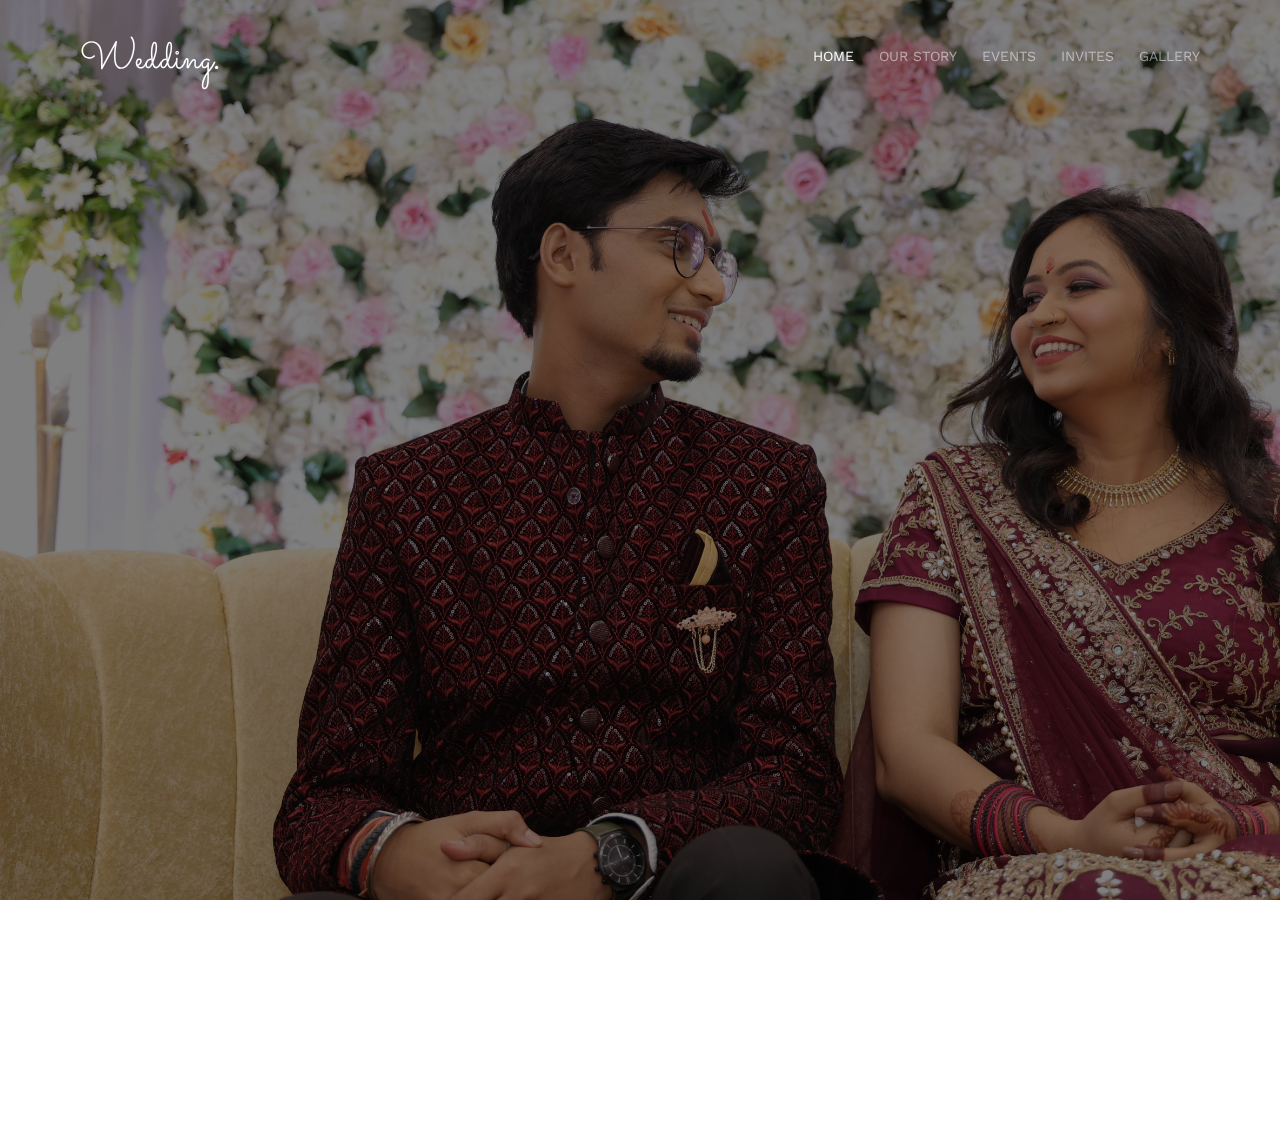
==== commit b8b4d75b: "Make gallery clickable" ====
--- a/gallery.html
+++ b/gallery.html
@@ -83,14 +83,14 @@
 					<div class="col-xs-10 text-right menu-1">
 						<ul>
 							<li class="active"><a href="index.html">Home</a></li>
-							<li><a href="#fh5co-couple-story">Our Story</a></li>
+							<li><a href="index.html#fh5co-couple-story">Our Story</a></li>
 							<li>
-								<a href="#fh5co-event">Events</a>
+								<a href="index.html#fh5co-event">Events</a>
 							</li>
 							<li>
-								<a href="#fh5co-event-invites">Invites</a>
+								<a href="index.html#fh5co-event-invites">Invites</a>
 							</li>
-							<li><a href="#fh5co-gallery">Gallery</a></li>
+							<li><a href="index.html#fh5co-gallery">Gallery</a></li>
 						</ul>
 					</div>
 				</div>
@@ -141,11 +141,13 @@
 	 <!-- Quiz Box -->
 	 <div class="quiz_box">
 		 <header>
-			 <div class="title">Awesome Quiz Application</div>
+			 <div class="title">Know The Couple!</div>
 			 <div class="timer">
 				 <div class="time_left_txt">Time Left</div>
 				 <div class="timer_sec">15</div>
 			 </div>
+			<button class="exit_quiz" style="padding: 10px; color: gray"><div class="icon cross"><i class="fas fa-times"></i></div></button>
+			 
 			 <div class="time_line"></div>
 		 </header>
 		 <section>
--- a/css/style.css
+++ b/css/style.css
@@ -109,10 +109,20 @@
   padding: 5px 10px;
   color: #fff;
 }
+.iframe-card-invite{
+  width: 640px; 
+  height: 480px;
+}
 @media screen and (max-width: 768px) {
   .fh5co-nav .menu-1, .fh5co-nav .menu-2 {
     display: none;
   }
+}
+@media (max-width: 786px) {
+  .iframe-card-invite {
+    width: 100%;
+  }
+  
 }
 .fh5co-nav ul {
   padding: 0;
@@ -862,13 +872,13 @@
 }
 
 #fh5co-header {
-  background-image:url('../images/wedding_gallery/IMG_0591.jpg');
+  background-image:url('../images/wedding_gallery/IMG_9109.JPG');
 }
 
 
 @media screen and (max-width: 480px) {
   #fh5co-header {
-    background-image:url('../images/wedding_gallery/IMG_6789.jpg');
+    background-image:url('../images/wedding_gallery/IMG_9058.JPG');
   }
 }
 #fh5co-header .display-tc h2,
@@ -1066,6 +1076,9 @@
   }
 }
 
+.know-the-couple {
+  animation: pulse 1s ease infinite;
+}
 .couple-half {
   width: 50%;
   float: left;
--- a/css/style_quiz.css
+++ b/css/style_quiz.css
@@ -383,4 +383,18 @@
 .buttons button.quit:hover{
     color: #fff;
     background: #F14E95;
+}
+
+@media (max-width: 786px) {
+.info_box {
+    width: 100%;
+}
+
+.quiz_box {
+    width: 100%;
+}
+
+.result_box {
+    width: 100%;
+}
 }